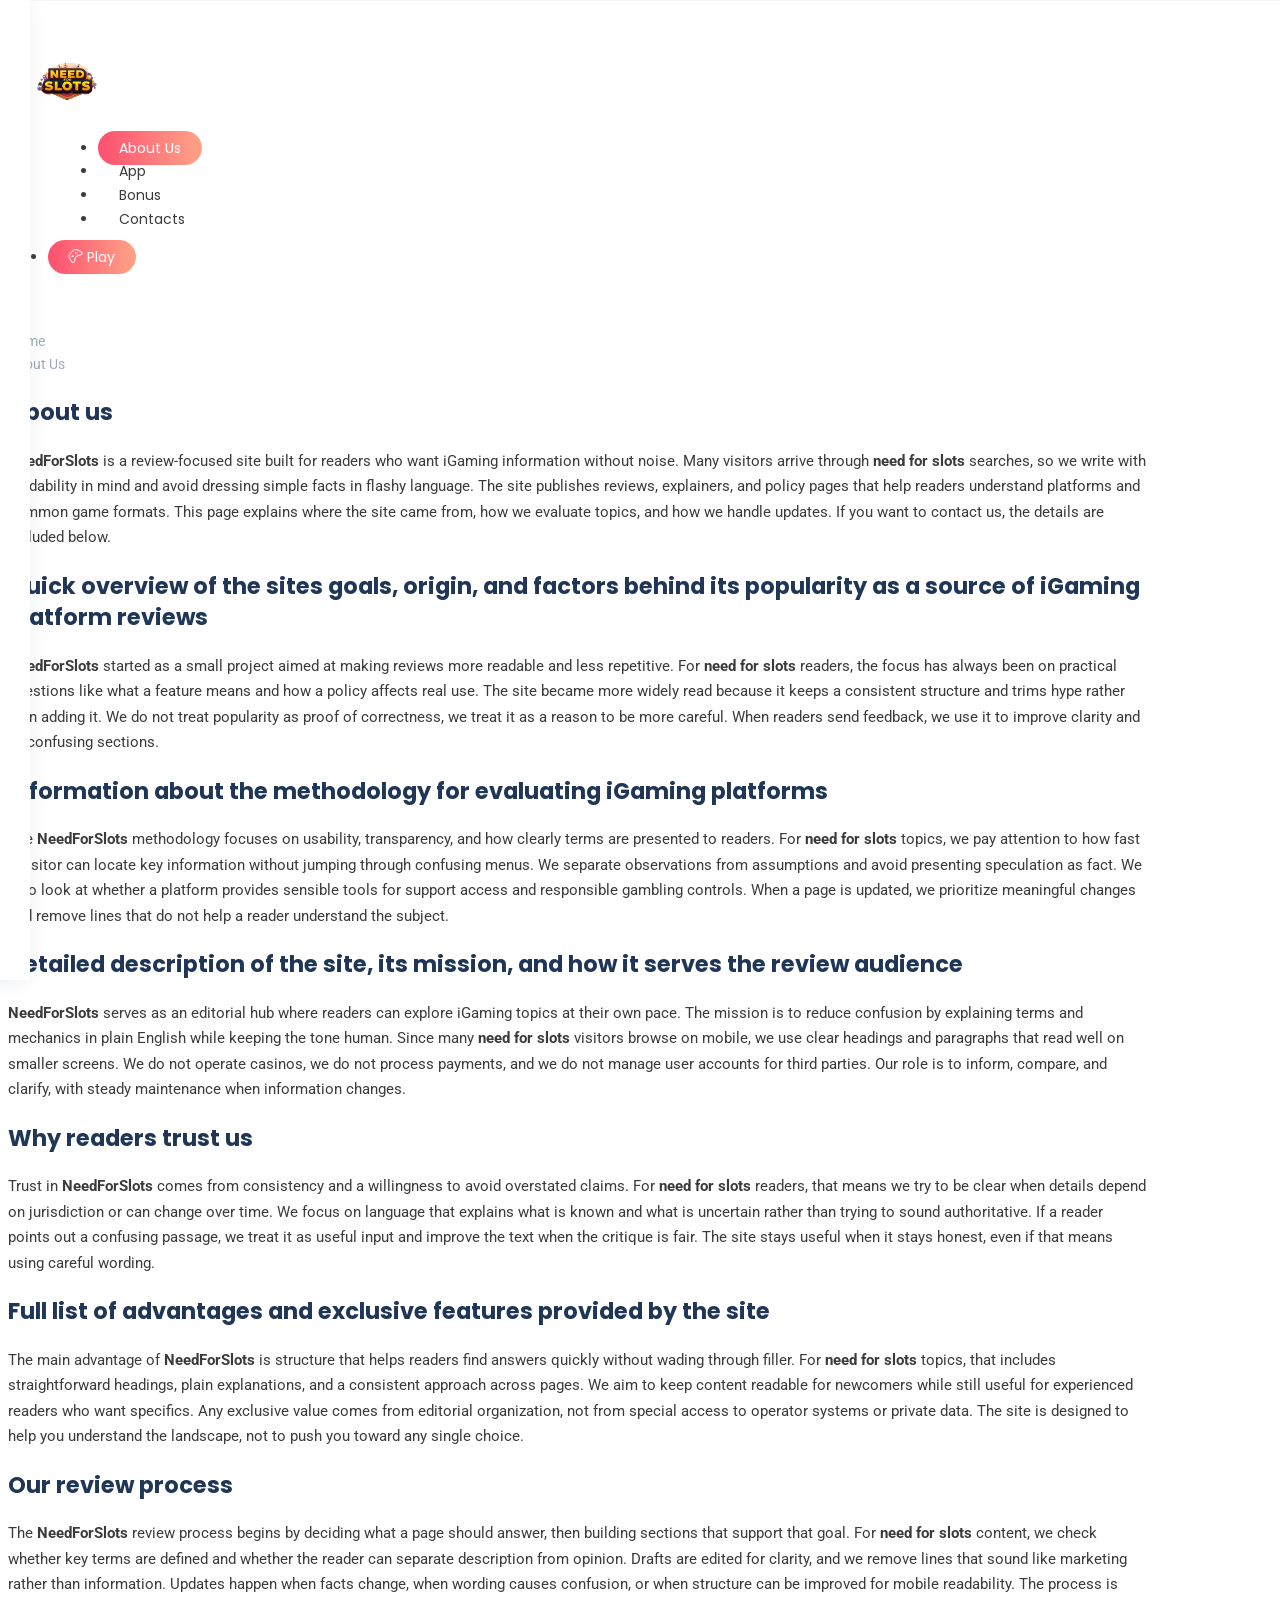
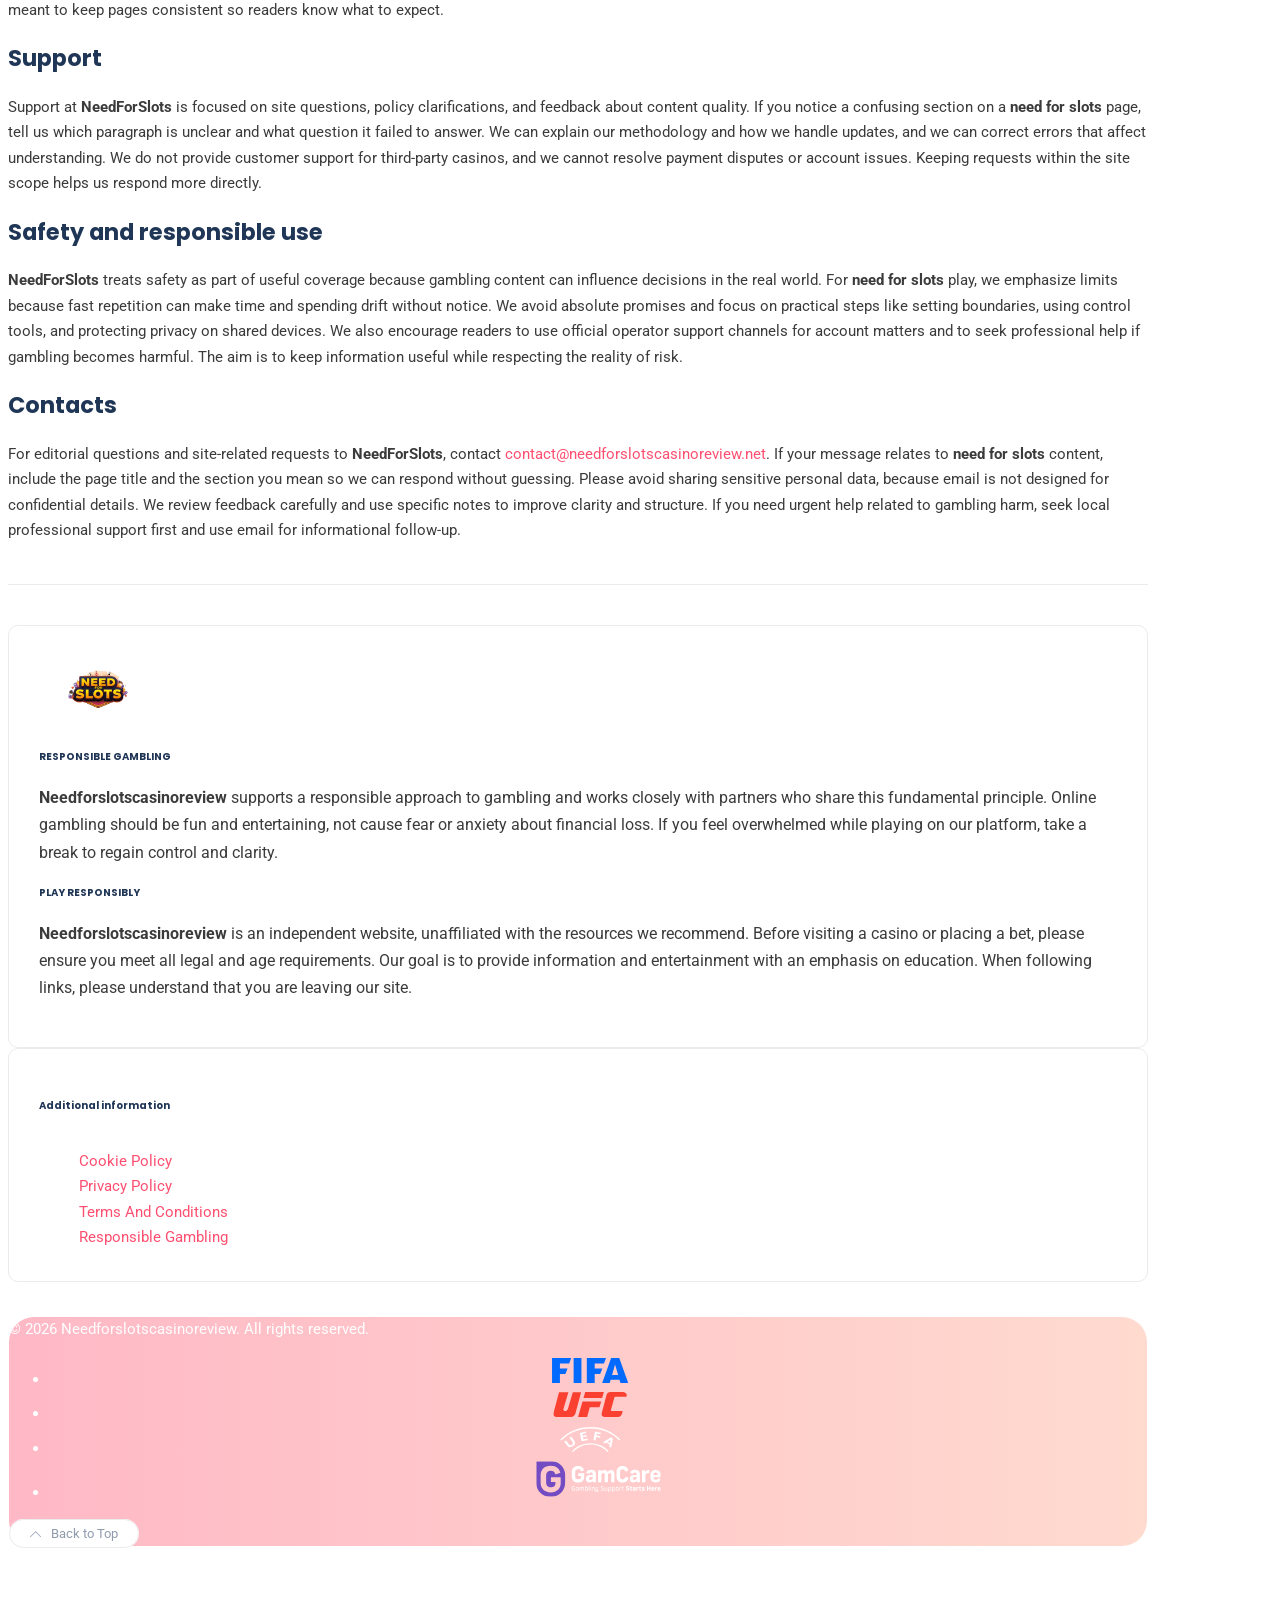
==== about-us/index.html @ a9cd20cd "initial commit" ====
<!DOCTYPE html>
<html lang="en"><head><meta http-equiv="Content-Type" content="text/html; charset=UTF-8">
	<title>About NeedForSlots and our review standards</title><meta name="description" content="Learn what NeedForSlots is, how we review iGaming platforms, our
editorial process.">
	<meta name="viewport" content="width=device-width, initial-scale=1, maximum-scale=1"><link rel="shortcut icon" type="image/x-icon" href="/images/favicon-32x32.png"><meta name="keywords" content="NeedForSlots, need for slots"><link rel="canonical" href="https://needforslotscasinoreview.net/about-us/">
	<link rel="stylesheet" href="/css/bootstrap.min.css" type="text/css" media="all">
	<link rel="stylesheet" href="/css/all.min.css" type="text/css" media="all">
	<link rel="stylesheet" href="/css/slick.css" type="text/css" media="all">
	<link rel="stylesheet" href="/css/simple-line-icons.css" type="text/css" media="all">
	<link rel="stylesheet" href="/css/style.css" type="text/css" media="all">

	<meta name="robots" content="index, follow"><script type="application/ld+json">
{
  "@context": "https://schema.org",
  "@graph": [
    {
      "@type": "WebSite",
      "@id": "https:\/\/needforslotscasinoreview.net\/#website",
      "url": "https:\/\/needforslotscasinoreview.net\/",
      "name": "Needforslotscasinoreview",
      "potentialAction": {
        "@type": "SearchAction",
        "target": "https:\/\/needforslotscasinoreview.net\/search?q={search_term_string}",
        "query-input": "required name=search_term_string"
      },
      "publisher": {
         "@id": "https:\/\/needforslotscasinoreview.net\/#organization"
      },
      "inLanguage": "en"
    },
    {
      "@type": "Organization",
      "@id": "https:\/\/needforslotscasinoreview.net\/#organization",
      "name": "Needforslotscasinoreview",
      "url": "https:\/\/needforslotscasinoreview.net\/",
      "logo": {
        "@type": "ImageObject",
        "url": "https:\/\/needforslotscasinoreview.net\/images\/logo.png"

      }},{
      "@type": "BreadcrumbList",
      "@id": "https:\/\/needforslotscasinoreview.net\/about-us\/#breadcrumb",
      "itemListElement": [{
          "@type": "ListItem",
          "position":  1 ,
          "name": "Home",
          "item": "https:\/\/needforslotscasinoreview.net\/"
        },
            {
              "@type": "ListItem",
              "position":  2 ,
              "name": "NeedForSlots Casino review: games, bonuses, and mobile play",
              "item": "https:\/\/needforslotscasinoreview.net\/"
            },
        {
          "@type": "ListItem",
          "position":  3 ,
          "name": "About NeedForSlots and our review standards"
        }
      ]
    },{"@type": "WebPage",
      "@id": "https:\/\/needforslotscasinoreview.net\/about-us\/",
      "url": "https:\/\/needforslotscasinoreview.net\/about-us\/",
      "name": "About NeedForSlots and our review standards",
      "description": "Learn what NeedForSlots is, how we review iGaming platforms, our\neditorial process.",
      "inLanguage": "en","datePublished": "2026-02-12T00:00:00Z",
      "dateModified": "2026-02-12T00:00:00Z",
      "isPartOf": {
        "@id": "https:\/\/needforslotscasinoreview.net\/#website"
      },"breadcrumb": {
         "@id": "https:\/\/needforslotscasinoreview.net\/about-us\/#breadcrumb"
       }}]
}
</script><meta name="generator" content="Hugo 0.148.2"></head><body class="">


<div id="preloader">
	<div class="book">
		<div class="inner">
			<div class="left"></div>
			<div class="middle"></div>
			<div class="right"></div>
		</div>
		<ul>
			<li></li>
			<li></li>
			<li></li>
			<li></li>
			<li></li>
			<li></li>
			<li></li>
			<li></li>
			<li></li>
			<li></li>
			<li></li>
			<li></li>
			<li></li>
			<li></li>
			<li></li>
			<li></li>
			<li></li>
			<li></li>
		</ul>
	</div>
</div>


<div class="site-wrapper">

	<div class="main-overlay"></div><header class="header-default">
	<nav class="navbar navbar-expand-lg">
		<div class="container-xl">
			<div class="col-0 burger-div">
                <button class="burger-menu icon-button">
                    <span class="burger-icon"></span>
                </button>
            </div><a class="navbar-brand" href="/"><img src="/images/logo.png" alt="Needforslotscasinoreview" title="Needforslotscasinoreview"></a> <div class="collapse navbar-collapse">
				
			<ul class="navbar-nav mr-auto"><li class="nav-item active">
						<a class="nav-link" title="About Us" href="/about-us/">About Us</a></li><li class="nav-item">
						<a class="nav-link" title="App" href="/app/">App</a></li><li class="nav-item">
						<a class="nav-link" title="Bonus" href="/bonus/">Bonus</a></li><li class="nav-item">
						<a class="nav-link" title="Contacts" href="/contacts/">Contacts</a></li></ul>
			</div>
			
			<div class="header-right">
				<ul class="navbar-nav mr-auto no-margin">
					<li class="nav-item active"><a class="nav-link" href="/play/" title="Play"><i class="icon-game-controller"></i><span> Play</span></a></li>
				</ul>
			</div>
		</div>
	</nav>
</header>
	<section class="main-content-lg">
        <div class="container"><div class="post post-single"><nav aria-label="breadcrumb">
    <ol class="breadcrumb justify-content-right mb-2">
        <li class="breadcrumb-item"><a href="/">Home</a></li><li class="breadcrumb-item active" aria-current="page">About Us</li>
    </ol>
</nav><h1 id="about-us">About us</h1>
<p><strong>NeedForSlots</strong> is a review-focused site built for readers who want
iGaming information without noise. Many visitors arrive through <strong>need
for slots</strong> searches, so we write with readability in mind and avoid
dressing simple facts in flashy language. The site publishes reviews,
explainers, and policy pages that help readers understand platforms and
common game formats. This page explains where the site came from, how we
evaluate topics, and how we handle updates. If you want to contact us,
the details are included below.</p>
<h2 id="quick-overview-of-the-sites-goals-origin-and-factors-behind-its-popularity-as-a-source-of-igaming-platform-reviews">Quick overview of the sites goals, origin, and factors behind its popularity as a source of iGaming platform reviews</h2>
<p><strong>NeedForSlots</strong> started as a small project aimed at making reviews more
readable and less repetitive. For <strong>need for slots</strong> readers, the focus
has always been on practical questions like what a feature means and how
a policy affects real use. The site became more widely read because it
keeps a consistent structure and trims hype rather than adding it. We do
not treat popularity as proof of correctness, we treat it as a reason to
be more careful. When readers send feedback, we use it to improve
clarity and fix confusing sections.</p>
<h2 id="information-about-the-methodology-for-evaluating-igaming-platforms">Information about the methodology for evaluating iGaming platforms</h2>
<p>The <strong>NeedForSlots</strong> methodology focuses on usability, transparency, and
how clearly terms are presented to readers. For <strong>need for slots</strong>
topics, we pay attention to how fast a visitor can locate key
information without jumping through confusing menus. We separate
observations from assumptions and avoid presenting speculation as fact.
We also look at whether a platform provides sensible tools for support
access and responsible gambling controls. When a page is updated, we
prioritize meaningful changes and remove lines that do not help a reader
understand the subject.</p>
<h2 id="detailed-description-of-the-site-its-mission-and-how-it-serves-the-review-audience">Detailed description of the site, its mission, and how it serves the review audience</h2>
<p><strong>NeedForSlots</strong> serves as an editorial hub where readers can explore
iGaming topics at their own pace. The mission is to reduce confusion by
explaining terms and mechanics in plain English while keeping the tone
human. Since many <strong>need for slots</strong> visitors browse on mobile, we use
clear headings and paragraphs that read well on smaller screens. We do
not operate casinos, we do not process payments, and we do not manage
user accounts for third parties. Our role is to inform, compare, and
clarify, with steady maintenance when information changes.</p>
<h2 id="why-readers-trust-us">Why readers trust us</h2>
<p>Trust in <strong>NeedForSlots</strong> comes from consistency and a willingness to
avoid overstated claims. For <strong>need for slots</strong> readers, that means we
try to be clear when details depend on jurisdiction or can change over
time. We focus on language that explains what is known and what is
uncertain rather than trying to sound authoritative. If a reader points
out a confusing passage, we treat it as useful input and improve the
text when the critique is fair. The site stays useful when it stays
honest, even if that means using careful wording.</p>
<h2 id="full-list-of-advantages-and-exclusive-features-provided-by-the-site">Full list of advantages and exclusive features provided by the site</h2>
<p>The main advantage of <strong>NeedForSlots</strong> is structure that helps readers
find answers quickly without wading through filler. For <strong>need for
slots</strong> topics, that includes straightforward headings, plain
explanations, and a consistent approach across pages. We aim to keep
content readable for newcomers while still useful for experienced
readers who want specifics. Any exclusive value comes from editorial
organization, not from special access to operator systems or private
data. The site is designed to help you understand the landscape, not to
push you toward any single choice.</p>
<h2 id="our-review-process">Our review process</h2>
<p>The <strong>NeedForSlots</strong> review process begins by deciding what a page
should answer, then building sections that support that goal. For <strong>need
for slots</strong> content, we check whether key terms are defined and whether
the reader can separate description from opinion. Drafts are edited for
clarity, and we remove lines that sound like marketing rather than
information. Updates happen when facts change, when wording causes
confusion, or when structure can be improved for mobile readability. The
process is meant to keep pages consistent so readers know what to
expect.</p>
<h2 id="support">Support</h2>
<p>Support at <strong>NeedForSlots</strong> is focused on site questions, policy
clarifications, and feedback about content quality. If you notice a
confusing section on a <strong>need for slots</strong> page, tell us which paragraph
is unclear and what question it failed to answer. We can explain our
methodology and how we handle updates, and we can correct errors that
affect understanding. We do not provide customer support for third-party
casinos, and we cannot resolve payment disputes or account issues.
Keeping requests within the site scope helps us respond more directly.</p>
<h2 id="safety-and-responsible-use">Safety and responsible use</h2>
<p><strong>NeedForSlots</strong> treats safety as part of useful coverage because
gambling content can influence decisions in the real world. For <strong>need
for slots</strong> play, we emphasize limits because fast repetition can make
time and spending drift without notice. We avoid absolute promises and
focus on practical steps like setting boundaries, using control tools,
and protecting privacy on shared devices. We also encourage readers to
use official operator support channels for account matters and to seek
professional help if gambling becomes harmful. The aim is to keep
information useful while respecting the reality of risk.</p>
<h2 id="contacts">Contacts</h2>
<p>For editorial questions and site-related requests to <strong>NeedForSlots</strong>,
contact <!-- raw HTML omitted --><a href="mailto:contact@needforslotscasinoreview.net">contact@needforslotscasinoreview.net</a><!-- raw HTML omitted -->. If your message
relates to <strong>need for slots</strong> content, include the page title and the
section you mean so we can respond without guessing. Please avoid
sharing sensitive personal data, because email is not designed for
confidential details. We review feedback carefully and use specific
notes to improve clarity and structure. If you need urgent help related
to gambling harm, seek local professional support first and use email
for informational follow-up.</p>
</div></div>
	</section>
	<footer>
	<div class="container-xl">
		<div class="footer-inner">
			<div class="row gy-4">
                <div class="col-sm-8">
                    
                    <div class="post post-grid rounded bordered">
                        <div class="details"><a class="navbar-brand mt-1" href="/"><img src="/images/logo.png" alt="Needforslotscasinoreview" title="Needforslotscasinoreview"></a><h6 class="post-title mb-1 mt-3">RESPONSIBLE GAMBLING</h6>
                            <p class="excerpt mb-0"><strong>Needforslotscasinoreview</strong> supports a responsible approach to gambling and works closely with partners who share this fundamental principle. Online gambling should be fun and entertaining, not cause fear or anxiety about financial loss. If you feel overwhelmed while playing on our platform, take a break to regain control and clarity.</p>
                        	<h6 class="post-title mb-1 mt-3">PLAY RESPONSIBLY</h6>
                        	<p class="excerpt mb-0"><strong>Needforslotscasinoreview</strong> is an independent website, unaffiliated with the resources we recommend. Before visiting a casino or placing a bet, please ensure you meet all legal and age requirements. Our goal is to provide information and entertainment with an emphasis on education. When following links, please understand that you are leaving our site.</p>
						</div>
                    </div>
                </div>
                <div class="col-sm-4">
                    
                    <div class="post post-grid rounded bordered">
                        <div class="details box">
                            <h6 class="post-title mb-3 mt-0">Additional information</h6>
                            <ul class="list-unstyled"><li class="mt-1 mb-1">
							        <a href="/cookie-policy/" title="Cookie Policy">Cookie Policy</a> 
							    </li><li class="mt-1 mb-1">
							        <a href="/privacy-policy/" title="Privacy Policy">Privacy Policy</a> 
							    </li><li class="mt-1 mb-1">
							        <a href="/terms-and-conditions/" title="Terms And Conditions">Terms And Conditions</a> 
							    </li><li class="mt-1 mb-1">
							        <a href="/responsible-gambling/" title="Responsible Gambling">Responsible Gambling</a> 
							    </li></ul>
                        </div>
                    </div>
                </div>
            </div>
			<br><div class="row d-flex align-items-center gy-4 colorful-footer">
				
				<div class="col-md-4">
					<span class="copyright">© 2026 Needforslotscasinoreview. All rights reserved.</span>
				</div>

				
				<div class="col-md-6 text-center">
					<ul class="social-icons list-unstyled list-inline mb-0"><li class="list-inline-item"><img src="/images/casino-logos/fifa.svg" title="Needforslotscasinoreview" alt="Needforslotscasinoreview" loading="lazy"></li><li class="list-inline-item"><img src="/images/casino-logos/ufc.svg" title="Needforslotscasinoreview" alt="Needforslotscasinoreview" loading="lazy"></li><li class="list-inline-item"><img src="/images/casino-logos/uefa.svg" title="Needforslotscasinoreview" alt="Needforslotscasinoreview" loading="lazy"></li><li class="list-inline-item"><img src="/images/casino-logos/glogo.svg" title="Needforslotscasinoreview" alt="Needforslotscasinoreview" loading="lazy"></li></ul>
				</div>

				
				<div class="col-md-2">
					<a href="#" id="return-to-top" class="float-md-end"><i class="icon-arrow-up"></i><span>Back to Top</span></a>
				</div>
			</div>
		</div>
	</div>
</footer></div>



<div class="canvas-menu position-left d-flex align-items-end flex-column">
	
	<button type="button" class="btn-close" aria-label="Close"></button>

	
	<div class="logo"><a class="navbar-brand" href="/"><img src="/images/logo.png" alt="Needforslotscasinoreview" title="Needforslotscasinoreview"></a> </div>

	<nav>
	<ul class="vertical-menu"><li class="active">
			<a href="/about-us/" title="About Us">About Us</a></li><li class="">
			<a href="/app/" title="App">App</a></li><li class="">
			<a href="/bonus/" title="Bonus">Bonus</a></li><li class="">
			<a href="/contacts/" title="Contacts">Contacts</a></li></ul>
</nav></div>


<script src="/js/jquery.min.js"></script>
<script src="/js/popper.min.js"></script>
<script src="/js/bootstrap.min.js"></script>
<script src="/js/slick.min.js"></script>
<script src="/js/jquery.sticky-sidebar.min.js"></script>
<script src="/js/custom.js"></script><script src="/app.b824207713719ef402f19f148a0b5d20c139fecca7d1c8a52bba8cbce02e30b0.js" integrity="sha256-uCQgdxNxnvQC8Z8UigtdIME5/syn0cilK7qMvOAuMLA=" defer></script></body>
</html>
---- css/style.css ----
@charset "UTF-8";
/*
Template Name: Katen
Version: 1.0
Author: ThemeGer
Author URI: http://themeforest.net/user/themeger
Description: Minimal Blog and Magazine HTML Template

[TABLE OF CONTENTS]

01. Base
02. Preloader
03. Typography
04. Header
05. Sections
06. Post
07. About author
08. Post comments
09. Page
10. Contact
11. Widgets
12. Instagram feed
13. Footer
14. Search Popup
15. Helpers
16. Buttons
17. Bootstrap Elements
18. Theme Elements
19. Slick Settings
20. Responsive Settings

*/
@import url("https://fonts.googleapis.com/css2?family=Poppins:ital,wght@0,400;0,500;0,600;0,700;1,400;1,500;1,600;1,700&display=swap");
@import url("https://fonts.googleapis.com/css2?family=Roboto:ital,wght@0,300;0,400;0,500;0,700;1,300;1,400;1,500&display=swap");
/*=================================================================*/
/*                      BASE                              
/*=================================================================*/
body {
  color: #3b3b3b;
  background-color: #fff;
  font-family: "Roboto", sans-serif;
  font-size: 15px;
  line-height: 1.7;
  overflow-x: hidden;
  -webkit-font-smoothing: antialiased;
  -moz-osx-font-smoothing: grayscale;
}

img {
  max-width: 100%;
  height: auto;
}

.text-center {
  text-align: center;
}

.text-left {
  text-align: left;
}

.text-right {
  text-align: right;
}

.relative {
  position: relative;
}

/*=================================================================*/
/*                      Preloader                              
/*=================================================================*/
#preloader {
  background: #FFF;
  height: 100%;
  position: fixed;
  width: 100%;
  top: 0;
  z-index: 1031;
}

.book {
  --color: #FE4F70;
  --duration: 6.8s;
  width: 32px;
  height: 12px;
  position: absolute;
  left: 50%;
  top: 50%;
  -webkit-transform: translate(-50%, -50%);
  -moz-transform: translate(-50%, -50%);
  -ms-transform: translate(-50%, -50%);
  -o-transform: translate(-50%, -50%);
  transform: translate(-50%, -50%);
}
.book .inner {
  width: 32px;
  height: 12px;
  position: relative;
  transform-origin: 2px 2px;
  transform: rotateZ(-90deg);
  animation: book var(--duration) ease infinite;
}
.book .inner .left,
.book .inner .right {
  width: 60px;
  height: 4px;
  top: 0;
  border-radius: 2px;
  background: var(--color);
  position: absolute;
}
.book .inner .left:before,
.book .inner .right:before {
  content: "";
  width: 48px;
  height: 4px;
  border-radius: 2px;
  background: inherit;
  position: absolute;
  top: -10px;
  left: 6px;
}
.book .inner .left {
  right: 28px;
  transform-origin: 58px 2px;
  transform: rotateZ(90deg);
  animation: left var(--duration) ease infinite;
}
.book .inner .right {
  left: 28px;
  transform-origin: 2px 2px;
  transform: rotateZ(-90deg);
  animation: right var(--duration) ease infinite;
}
.book .inner .middle {
  width: 32px;
  height: 12px;
  border: 4px solid var(--color);
  border-top: 0;
  border-radius: 0 0 9px 9px;
  transform: translateY(2px);
}
.book ul {
  margin: 0;
  padding: 0;
  list-style: none;
  position: absolute;
  left: 50%;
  top: 0;
}
.book ul li {
  height: 4px;
  border-radius: 2px;
  transform-origin: 100% 2px;
  width: 48px;
  right: 0;
  top: -10px;
  position: absolute;
  background: var(--color);
  transform: rotateZ(0deg) translateX(-18px);
  animation-duration: var(--duration);
  animation-timing-function: ease;
  animation-iteration-count: infinite;
}
.book ul li:nth-child(0) {
  animation-name: page-0;
}
.book ul li:nth-child(1) {
  animation-name: page-1;
}
.book ul li:nth-child(2) {
  animation-name: page-2;
}
.book ul li:nth-child(3) {
  animation-name: page-3;
}
.book ul li:nth-child(4) {
  animation-name: page-4;
}
.book ul li:nth-child(5) {
  animation-name: page-5;
}
.book ul li:nth-child(6) {
  animation-name: page-6;
}
.book ul li:nth-child(7) {
  animation-name: page-7;
}
.book ul li:nth-child(8) {
  animation-name: page-8;
}
.book ul li:nth-child(9) {
  animation-name: page-9;
}
.book ul li:nth-child(10) {
  animation-name: page-10;
}
.book ul li:nth-child(11) {
  animation-name: page-11;
}
.book ul li:nth-child(12) {
  animation-name: page-12;
}
.book ul li:nth-child(13) {
  animation-name: page-13;
}
.book ul li:nth-child(14) {
  animation-name: page-14;
}
.book ul li:nth-child(15) {
  animation-name: page-15;
}
.book ul li:nth-child(16) {
  animation-name: page-16;
}
.book ul li:nth-child(17) {
  animation-name: page-17;
}
.book ul li:nth-child(18) {
  animation-name: page-18;
}

@keyframes page-0 {
  4% {
    transform: rotateZ(0deg) translateX(-18px);
  }
  13%, 54% {
    transform: rotateZ(180deg) translateX(-18px);
  }
  63% {
    transform: rotateZ(0deg) translateX(-18px);
  }
}
@keyframes page-1 {
  5.86% {
    transform: rotateZ(0deg) translateX(-18px);
  }
  14.74%, 55.86% {
    transform: rotateZ(180deg) translateX(-18px);
  }
  64.74% {
    transform: rotateZ(0deg) translateX(-18px);
  }
}
@keyframes page-2 {
  7.72% {
    transform: rotateZ(0deg) translateX(-18px);
  }
  16.48%, 57.72% {
    transform: rotateZ(180deg) translateX(-18px);
  }
  66.48% {
    transform: rotateZ(0deg) translateX(-18px);
  }
}
@keyframes page-3 {
  9.58% {
    transform: rotateZ(0deg) translateX(-18px);
  }
  18.22%, 59.58% {
    transform: rotateZ(180deg) translateX(-18px);
  }
  68.22% {
    transform: rotateZ(0deg) translateX(-18px);
  }
}
@keyframes page-4 {
  11.44% {
    transform: rotateZ(0deg) translateX(-18px);
  }
  19.96%, 61.44% {
    transform: rotateZ(180deg) translateX(-18px);
  }
  69.96% {
    transform: rotateZ(0deg) translateX(-18px);
  }
}
@keyframes page-5 {
  13.3% {
    transform: rotateZ(0deg) translateX(-18px);
  }
  21.7%, 63.3% {
    transform: rotateZ(180deg) translateX(-18px);
  }
  71.7% {
    transform: rotateZ(0deg) translateX(-18px);
  }
}
@keyframes page-6 {
  15.16% {
    transform: rotateZ(0deg) translateX(-18px);
  }
  23.44%, 65.16% {
    transform: rotateZ(180deg) translateX(-18px);
  }
  73.44% {
    transform: rotateZ(0deg) translateX(-18px);
  }
}
@keyframes page-7 {
  17.02% {
    transform: rotateZ(0deg) translateX(-18px);
  }
  25.18%, 67.02% {
    transform: rotateZ(180deg) translateX(-18px);
  }
  75.18% {
    transform: rotateZ(0deg) translateX(-18px);
  }
}
@keyframes page-8 {
  18.88% {
    transform: rotateZ(0deg) translateX(-18px);
  }
  26.92%, 68.88% {
    transform: rotateZ(180deg) translateX(-18px);
  }
  76.92% {
    transform: rotateZ(0deg) translateX(-18px);
  }
}
@keyframes page-9 {
  20.74% {
    transform: rotateZ(0deg) translateX(-18px);
  }
  28.66%, 70.74% {
    transform: rotateZ(180deg) translateX(-18px);
  }
  78.66% {
    transform: rotateZ(0deg) translateX(-18px);
  }
}
@keyframes page-10 {
  22.6% {
    transform: rotateZ(0deg) translateX(-18px);
  }
  30.4%, 72.6% {
    transform: rotateZ(180deg) translateX(-18px);
  }
  80.4% {
    transform: rotateZ(0deg) translateX(-18px);
  }
}
@keyframes page-11 {
  24.46% {
    transform: rotateZ(0deg) translateX(-18px);
  }
  32.14%, 74.46% {
    transform: rotateZ(180deg) translateX(-18px);
  }
  82.14% {
    transform: rotateZ(0deg) translateX(-18px);
  }
}
@keyframes page-12 {
  26.32% {
    transform: rotateZ(0deg) translateX(-18px);
  }
  33.88%, 76.32% {
    transform: rotateZ(180deg) translateX(-18px);
  }
  83.88% {
    transform: rotateZ(0deg) translateX(-18px);
  }
}
@keyframes page-13 {
  28.18% {
    transform: rotateZ(0deg) translateX(-18px);
  }
  35.62%, 78.18% {
    transform: rotateZ(180deg) translateX(-18px);
  }
  85.62% {
    transform: rotateZ(0deg) translateX(-18px);
  }
}
@keyframes page-14 {
  30.04% {
    transform: rotateZ(0deg) translateX(-18px);
  }
  37.36%, 80.04% {
    transform: rotateZ(180deg) translateX(-18px);
  }
  87.36% {
    transform: rotateZ(0deg) translateX(-18px);
  }
}
@keyframes page-15 {
  31.9% {
    transform: rotateZ(0deg) translateX(-18px);
  }
  39.1%, 81.9% {
    transform: rotateZ(180deg) translateX(-18px);
  }
  89.1% {
    transform: rotateZ(0deg) translateX(-18px);
  }
}
@keyframes page-16 {
  33.76% {
    transform: rotateZ(0deg) translateX(-18px);
  }
  40.84%, 83.76% {
    transform: rotateZ(180deg) translateX(-18px);
  }
  90.84% {
    transform: rotateZ(0deg) translateX(-18px);
  }
}
@keyframes page-17 {
  35.62% {
    transform: rotateZ(0deg) translateX(-18px);
  }
  42.58%, 85.62% {
    transform: rotateZ(180deg) translateX(-18px);
  }
  92.58% {
    transform: rotateZ(0deg) translateX(-18px);
  }
}
@keyframes page-18 {
  37.48% {
    transform: rotateZ(0deg) translateX(-18px);
  }
  44.32%, 87.48% {
    transform: rotateZ(180deg) translateX(-18px);
  }
  94.32% {
    transform: rotateZ(0deg) translateX(-18px);
  }
}
@keyframes left {
  4% {
    transform: rotateZ(90deg);
  }
  10%, 40% {
    transform: rotateZ(0deg);
  }
  46%, 54% {
    transform: rotateZ(90deg);
  }
  60%, 90% {
    transform: rotateZ(0deg);
  }
  96% {
    transform: rotateZ(90deg);
  }
}
@keyframes right {
  4% {
    transform: rotateZ(-90deg);
  }
  10%, 40% {
    transform: rotateZ(0deg);
  }
  46%, 54% {
    transform: rotateZ(-90deg);
  }
  60%, 90% {
    transform: rotateZ(0deg);
  }
  96% {
    transform: rotateZ(-90deg);
  }
}
@keyframes book {
  4% {
    transform: rotateZ(-90deg);
  }
  10%, 40% {
    transform: rotateZ(0deg);
    transform-origin: 2px 2px;
  }
  40.01%, 59.99% {
    transform-origin: 30px 2px;
  }
  46%, 54% {
    transform: rotateZ(90deg);
  }
  60%, 90% {
    transform: rotateZ(0deg);
    transform-origin: 2px 2px;
  }
  96% {
    transform: rotateZ(-90deg);
  }
}
/*=================================================================*/
/*                      TYPOGRAPHY                              
/*=================================================================*/
h1, h2, h3, h4, h5, h6 {
  color: #203656;
  font-family: "Poppins", sans-serif;
  font-weight: 700;
  line-height: 1.4;
  margin: 20px 0;
}

a {
  color: #FE4F70;
  outline: 0;
  text-decoration: none;
  -webkit-transition: all 0.2s ease-in-out;
  -moz-transition: all 0.2s ease-in-out;
  transition: all 0.2s ease-in-out;
}
a:hover {
  color: #203656;
}
a:focus {
  outline: 0;
}

.blockquote {
  font-size: 18px;
}

blockquote {
  padding: 20px 20px;
  margin: 0 0 20px;
  background: #fff8fa;
  border-left: solid 3px #FE4F70;
  border-radius: 5px;
}

blockquote p {
  line-height: 1.6;
}

.blockquote-footer {
  margin-top: 0;
}

.table {
  color: #707a88;
}

/*=================================================================*/
/*                      HEADER                              
/*=================================================================*/
.header-default {
  padding: 40px 0;
  position: relative;
  width: 100%;
}
.header-default .navbar-nav {
  margin-left: 50px;
}

.header-default.clone {
  position: fixed;
  top: 0;
  left: 0;
  background: #FFF;
  border-bottom: solid 1px #EBEBEB;
  right: 0;
  padding: 25px 0;
  -webkit-transform: translateY(-100%);
  -moz-transform: translateY(-100%);
  -ms-transform: translateY(-100%);
  -o-transform: translateY(-100%);
  transform: translateY(-100%);
  transition: 0.2s transform cubic-bezier(0.3, 0.73, 0.3, 0.74);
  z-index: 4;
}

.header-personal nav.clone, .header-classic .header-bottom.clone {
  position: fixed;
  top: 0;
  left: 0;
  background: #FFF;
  border-bottom: solid 1px #EBEBEB;
  right: 0;
  -webkit-transform: translateY(-100%);
  -moz-transform: translateY(-100%);
  -ms-transform: translateY(-100%);
  -o-transform: translateY(-100%);
  transform: translateY(-100%);
  transition: 0.2s transform cubic-bezier(0.3, 0.73, 0.3, 0.74);
  z-index: 4;
}
.header-personal nav.clone .centered-nav, .header-classic .header-bottom.clone .centered-nav {
  border-top: 0;
}

.header-classic .header-top {
  padding-top: 35px;
  padding-bottom: 35px;
  border-bottom: solid 1px #EBEBEB;
}
.header-classic .header-bottom {
  padding: 20px 0;
}

.header-minimal {
  padding-top: 40px;
  padding-bottom: 40px;
  border-bottom: solid 1px #EBEBEB;
}

body.down .header-default.clone, body.down .header-personal nav.clone, body.down .header-classic .header-bottom.clone {
  -webkit-transform: translateY(0);
  -moz-transform: translateY(0);
  -ms-transform: translateY(0);
  -o-transform: translateY(0);
  transform: translateY(0);
}

.header-personal .header-top {
  padding-top: 30px;
  padding-bottom: 30px;
}
.header-personal .centered-nav {
  border-top: solid 1px #EBEBEB;
  padding: 20px 0;
}
.header-personal.light {
  left: 0;
  right: 0;
  top: 0;
  position: absolute;
  z-index: 2;
}
.header-personal.light .centered-nav {
  border-top-color: rgba(235, 235, 235, 0.2);
}
.header-personal.light .text-logo {
  color: #FFF;
}
.header-personal.light .social-icons li a {
  color: #FFF;
}
.header-personal.light .social-icons li a:hover {
  color: #FE4F70;
}
.header-personal.light .navbar .nav-link {
  color: #FFF;
}
.header-personal.light .navbar.clone .nav-link {
  color: #79889e;
}
.header-personal.light .navbar.clone .nav-link:hover {
  color: #203656;
}
.header-personal.light .navbar.clone li.active .nav-link {
  color: #FFF;
}

.text-logo {
  color: #203656;
  font-size: 30px;
  font-weight: bold;
  font-family: "Poppins", sans-serif;
  line-height: 1;
  margin: 0px 0 5px;
}
.text-logo .dot {
  color: #FE4F70;
  font-size: 44px;
  margin-left: 5px;
}

.slogan {
  font-family: "Poppins", sans-serif;
  color: #9faabb;
  font-size: 14px;
}

.navbar {
  padding: 0;
}

.navbar-nav {
  font-family: "Poppins", sans-serif;
  font-size: 14px;
}
.navbar-nav .nav-link {
  padding: 0.439rem 1rem;
  color: #3b3b3b;
}
.navbar-nav .nav-link:hover {
  color: #203656;
}
.navbar-nav li.active .nav-link {
  color: #FFF;
  border-radius: 25px;
  background: #FE4F70;
  background: -webkit-linear-gradient(left, #FE4F70 0%, #FFA387 100%);
  background: linear-gradient(to right, #FE4F70 0%, #FFA387 100%);
}

.navbar-brand {
  padding-top: 0;
  padding-bottom: 0;
  margin-right: 0;
}
.navbar-brand > img {
  max-width: 118px;
}

.dropdown-menu {
  position: absolute;
  top: 100%;
  z-index: 1000;
  display: none;
  min-width: 10rem;
  padding: 0;
  margin: 0;
  color: #212529;
  text-align: left;
  list-style: none;
  background-color: #fff;
  background-clip: padding-box;
  border: 0;
  border-radius: 0.25rem;
  -webkit-box-shadow: 0 8px 20px rgba(32, 54, 86, 0.2);
  -moz-box-shadow: 0 8px 20px rgba(32, 54, 86, 0.2);
  box-shadow: 0 8px 20px rgba(32, 54, 86, 0.2);
}
.dropdown-menu:after {
  content: "";
  display: block;
  height: 0;
  width: 0;
  position: absolute;
  top: -10px;
  left: 25%;
  border-left: 8px solid transparent;
  border-right: 8px solid transparent;
  border-bottom: 10px solid #FFF;
}
.dropdown-menu li:after {
  content: "";
  background: #EBEBEB;
  background: -webkit-linear-gradient(right, #EBEBEB 0%, transparent 100%);
  background: linear-gradient(to right, #EBEBEB 0%, transparent 100%);
  display: block;
  height: 1px;
  width: 100%;
}
.dropdown-menu li:last-child:after {
  content: "";
  display: none;
}

.dropdown-item {
  display: block;
  width: 100%;
  padding: 0.6rem 1.5rem;
  clear: both;
  font-weight: 400;
  font-size: 13px;
  color: #79889e;
  text-align: inherit;
  text-decoration: none;
  white-space: nowrap;
  background-color: transparent;
  border: 0;
}
.dropdown-item:hover {
  margin-left: 5px;
}

.dropdown-item:focus, .dropdown-item:hover {
  color: #FE4F70;
  background-color: transparent;
}

.dropdown-divider {
  height: 0;
  margin: 0.1rem 0;
  overflow: hidden;
  border-top: 1px solid #DDD;
}

.dropdown-toggle::after {
  display: inline-block;
  margin-left: 5px;
  vertical-align: middle;
  content: "";
  font-family: "simple-line-icons";
  font-size: 8px;
  border-top: transparent;
  border-right: transparent;
  border-bottom: 0;
  border-left: transparent;
}

.burger-icon:before, .burger-icon:after {
  content: "";
  background: #FFF;
  display: block;
  margin: auto;
  height: 1px;
  width: 15px;
}
.burger-icon:before {
  margin-bottom: 6px;
}
.burger-icon:after {
  margin-top: 6px;
}

.header-right .social-icons {
  display: inline-block;
}
.header-right .header-buttons {
  display: inline-block;
  margin-left: 50px;
}
.header-right .header-buttons button {
  margin-left: 10px;
}
.header-right .header-buttons button:first-child {
  margin-left: 0;
}

@media (min-width: 992px) {
  .navbar-expand-lg .navbar-nav .nav-link {
    padding-right: 1.3rem;
    padding-left: 1.3rem;
  }
}
.canvas-menu {
  background: #FFF;
  height: 100vh;
  overflow-y: auto;
  overflow-x: hidden;
  padding: 40px;
  position: fixed;
  right: 0;
  top: 0;
  width: 300px;
  z-index: 6;
  -webkit-box-shadow: -4px 0px 20px rgba(32, 54, 86, 0.1);
  -moz-box-shadow: -4px 0px 20px rgba(32, 54, 86, 0.1);
  box-shadow: -4px 0px 20px rgba(32, 54, 86, 0.1);
  -webkit-transform: translateX(350px);
  -moz-transform: translateX(350px);
  -ms-transform: translateX(350px);
  -o-transform: translateX(350px);
  transform: translateX(350px);
  -webkit-transition: all 0.3s ease-in-out;
  -moz-transition: all 0.3s ease-in-out;
  transition: all 0.3s ease-in-out;
  /* === Vertical Menu === */
  /* === Submenu === */
}
.canvas-menu.open {
  -webkit-transform: translateX(0);
  -moz-transform: translateX(0);
  -ms-transform: translateX(0);
  -o-transform: translateX(0);
  transform: translateX(0);
}
.canvas-menu.position-left {
  left: 0;
  right: auto;
  -webkit-transform: translateX(-350px);
  -moz-transform: translateX(-350px);
  -ms-transform: translateX(-350px);
  -o-transform: translateX(-350px);
  transform: translateX(-350px);
}
.canvas-menu.position-left.open {
  -webkit-transform: translateX(0);
  -moz-transform: translateX(0);
  -ms-transform: translateX(0);
  -o-transform: translateX(0);
  transform: translateX(0);
}
.canvas-menu .btn-close {
  box-sizing: content-box;
  width: 1em;
  height: 1em;
  position: absolute;
  padding: 0.25em 0.25em;
  color: #000;
  border: 0;
  border-radius: 0.25rem;
  opacity: 0.4;
  right: 30px;
  top: 20px;
  -webkit-transition: all 0.3s ease-in-out;
  -moz-transition: all 0.3s ease-in-out;
  transition: all 0.3s ease-in-out;
}
.canvas-menu .btn-close:focus {
  outline: none;
  box-shadow: none;
}
.canvas-menu .btn-close:hover {
  opacity: 1;
}
.canvas-menu .logo {
  margin-bottom: 30px;
  margin-top: 20px;
  width: 100%;
}
.canvas-menu nav {
  width: 100%;
}
.canvas-menu .vertical-menu {
  list-style: none;
  padding: 0;
  margin-bottom: 0;
}
.canvas-menu .vertical-menu li.openmenu > a {
  color: #203656;
}
.canvas-menu .vertical-menu li.openmenu .switch {
  -webkit-transform: rotate(180deg);
  -moz-transform: rotate(180deg);
  -ms-transform: rotate(180deg);
  -o-transform: rotate(180deg);
  transform: rotate(180deg);
}
.canvas-menu .vertical-menu li {
  padding: 0;
  position: relative;
  list-style: none;
  -webkit-transition: all 0.2s ease-in-out;
  -moz-transition: all 0.2s ease-in-out;
  transition: all 0.2s ease-in-out;
}
.canvas-menu .vertical-menu li:after {
  content: "";
  display: block;
  height: 1px;
  margin-bottom: 10px;
  margin-top: 10px;
  width: 100%;
  background: #EBEBEB;
  background: -webkit-linear-gradient(left, #EBEBEB 0%, transparent 100%);
  background: linear-gradient(to right, #EBEBEB 0%, transparent 100%);
}
.canvas-menu .vertical-menu li.active a {
  color: #FE4F70;
}
.canvas-menu .vertical-menu li.active .submenu a {
  color: #79889e;
}
.canvas-menu .vertical-menu li.active .submenu a:hover {
  color: #203656;
}
.canvas-menu .vertical-menu li .switch {
  border: solid 1px #EBEBEB;
  border-radius: 5px;
  font-size: 10px;
  display: inline-block;
  padding: 10px;
  line-height: 1;
  cursor: pointer;
  color: #FE4F70;
  position: absolute;
  top: 0px;
  right: 0;
  -webkit-transform: rotate(0deg);
  -moz-transform: rotate(0deg);
  -ms-transform: rotate(0deg);
  -o-transform: rotate(0deg);
  transform: rotate(0deg);
  -webkit-transition: all 0.2s ease-in-out;
  -moz-transition: all 0.2s ease-in-out;
  transition: all 0.2s ease-in-out;
  -webkit-backface-visibility: hidden;
}
.canvas-menu .vertical-menu li a {
  color: #203656;
  font-family: "Poppins", sans-serif;
  font-size: 14px;
  font-weight: 400;
  text-decoration: none;
  position: relative;
}
.canvas-menu .submenu {
  display: none;
  padding: 10px 20px;
}
.canvas-menu .submenu li {
  padding: 5px 0;
}
.canvas-menu .submenu li:after {
  content: "";
  display: none;
}
.canvas-menu .submenu li a {
  color: #79889e;
  font-size: 14px;
  font-weight: 400;
}
.canvas-menu .submenu li a:hover {
  color: #203656;
}

/*=================================================================*/
/*                      SECTIONS                              
/*=================================================================*/
.site-wrapper .main-overlay {
  opacity: 0;
  visibility: hidden;
  filter: blur(2px);
  background: #fff;
  position: fixed;
  height: 100vh;
  width: 100%;
  z-index: 5;
  -webkit-transition: all 0.3s ease-in-out;
  -moz-transition: all 0.3s ease-in-out;
  transition: all 0.3s ease-in-out;
}
.site-wrapper .main-overlay.active {
  opacity: 0.6;
  visibility: visible;
}

section {
  position: relative;
}

.main-content {
  margin-top: 60px;
}

.main-content-lg {
  margin-top: 20px;
  margin-bottom: -10px;
}

.post.post-grid.rounded.bordered {
  height: 100%;
}

.container-minimal {
  max-width: 900px;
  margin: auto;
  padding-left: 15px;
  padding-right: 15px;
}

.section-header {
  margin-bottom: 30px;
  position: relative;
}
.section-header img.wave {
  margin-top: 10px;
}

.section-title {
  font-size: 24px;
  margin: 0;
}

.hero {
  width: 100%;
}
.hero:after {
  content: "";
  background: #fff;
  display: block;
  left: 0;
  opacity: 0.8;
  top: 0;
  height: 100%;
  position: absolute;
  width: 100%;
}
.hero .cta {
  margin: auto;
  max-width: 700px;
  padding-top: 240px;
  padding-bottom: 240px;
  position: relative;
  z-index: 1;
}
.hero .cta h2 {
  color: #203656;
  font-size: 48px;
}
.hero .cta p {
  color: #203656;
  font-size: 18px;
  opacity: 0.7;
}
.hero svg {
  position: absolute;
  bottom: 0px;
  left: 0;
  width: 100%;
  z-index: 1;
}

/*=================================================================*/
/*                      POST                              
/*=================================================================*/
.post .category-badge {
  color: #FFF;
  font-size: 13px;
  border-radius: 25px;
  display: inline-block;
  padding: 6px 11px;
  line-height: 1;
  left: 20px;
  top: 20px;
  z-index: 1;
  background: #FE4F70;
  background: -webkit-linear-gradient(left, #FE4F70 0%, #FFA387 51%, #FE4F70 100%);
  background: linear-gradient(to right, #FE4F70 0%, #FFA387 51%, #FE4F70 100%);
  background-size: 200% auto;
  -webkit-transition: all 0.3s ease-in-out;
  -moz-transition: all 0.3s ease-in-out;
  transition: all 0.3s ease-in-out;
}

.navbar-collapse {
  flex-grow: 0;
}

.details.box {
  display: flex;
  flex-direction: column;
}

.details.box ul {
  display: flex;
  flex: 1;
  flex-direction: column;
  justify-content: center;
  list-style: none;
  margin-bottom: 0;
}

.post .category-badge.lg {
  font-size: 14px;
  padding: 8px 20px;
}
.post .category-badge:hover {
  background-position: right center;
}
.post .post-format {
  color: #FFF;
  display: block;
  border-radius: 50%;
  font-size: 20px;
  height: 50px;
  line-height: 54px;
  right: 20px;
  text-align: center;
  bottom: -25px;
  position: absolute;
  width: 50px;
  -webkit-box-shadow: 0px 2px 4px 0px rgba(0, 0, 0, 0.15);
  -moz-box-shadow: 0px 2px 4px 0px rgba(0, 0, 0, 0.15);
  box-shadow: 0px 2px 4px 0px rgba(0, 0, 0, 0.15);
  background: #FE4F70;
  background: -webkit-linear-gradient(bottom, #FE4F70 0%, #FFA387 100%);
  background: linear-gradient(to top, #FE4F70 0%, #FFA387 100%);
  z-index: 1;
}
.post .post-format-sm {
  color: #FFF;
  display: block;
  border-radius: 50%;
  font-size: 14px;
  height: 30px;
  line-height: 34px;
  left: 20px;
  text-align: center;
  top: 20px;
  position: absolute;
  width: 30px;
  -webkit-box-shadow: 0px 2px 4px 0px rgba(0, 0, 0, 0.15);
  -moz-box-shadow: 0px 2px 4px 0px rgba(0, 0, 0, 0.15);
  box-shadow: 0px 2px 4px 0px rgba(0, 0, 0, 0.15);
  background: #FE4F70;
  background: -webkit-linear-gradient(bottom, #FE4F70 0%, #FFA387 100%);
  background: linear-gradient(to top, #FE4F70 0%, #FFA387 100%);
  z-index: 1;
}
.post .thumb {
  position: relative;
}
.post .thumb.rounded .inner {
  border-radius: 10px;
  overflow: hidden;
}
.post .thumb.circle .inner {
  overflow: hidden;
  border-radius: 50%;
}
.post .thumb.top-rounded .inner {
  overflow: hidden;
  border-top-left-radius: 10px;
  border-top-right-radius: 10px;
}
.post .thumb img {
  -webkit-transform: scale(1);
  -moz-transform: scale(1);
  -ms-transform: scale(1);
  -o-transform: scale(1);
  transform: scale(1);
  -webkit-transition: all 0.3s ease-in-out;
  -moz-transition: all 0.3s ease-in-out;
  transition: all 0.3s ease-in-out;
}
.post .thumb:hover img {
  -webkit-transform: scale(1.07);
  -moz-transform: scale(1.07);
  -ms-transform: scale(1.07);
  -o-transform: scale(1.07);
  transform: scale(1.07);
}
.post .post-title a {
  color: #203656;
}
.post .post-title a:hover {
  color: #FE4F70;
}
.post .excerpt {
  font-size: 16px;
}
.post .meta {
  font-size: 14px;
  color: #9faabb;
}
.post .meta a {
  color: #9faabb;
  font-weight: 400;
}
.post .meta a:hover {
  color: #FE4F70;
}
.post .meta i {
  vertical-align: middle;
}
.post .meta li:last-child:after {
  content: "";
  display: none;
}
.post .meta li:after {
  content: "";
  display: inline-block;
  background-color: #FE4F70;
  border-radius: 50%;
  margin-left: 1rem;
  height: 3px;
  vertical-align: middle;
  position: relative;
  top: -1px;
  width: 3px;
}
.post .meta li:not(:last-child) {
  margin-right: 0.8rem;
}
.post .meta li img.author {
  margin-right: 12px;
  vertical-align: middle;
}
.post .post-bottom .social-share .toggle-button {
  font-size: 16px;
  color: #9faabb;
  background-color: transparent;
  border: 0;
  padding: 0;
  vertical-align: middle;
}
.post .post-bottom .social-share .icons {
  display: inline;
  vertical-align: middle;
}
.post .post-bottom .social-share .icons li a {
  color: #9faabb;
  font-size: 14px;
}
.post .post-bottom .social-share .icons li a:hover {
  color: #203656;
}
.post .post-bottom .social-share .icons li:not(:last-child) {
  margin-right: 0.8rem;
}
.post .post-bottom .more-button a {
  font-size: 16px;
  font-weight: 700;
  color: #9faabb;
}
.post .post-bottom .more-button a i {
  color: #9faabb;
  font-size: 12px;
  margin-left: 10px;
  vertical-align: middle;
}
.post .post-bottom .more-button a:hover {
  color: #FE4F70;
}
.post .post-bottom .more-link {
  color: #203656;
  font-size: 17px;
  font-weight: bold;
}
.post .post-bottom .more-link i {
  font-size: 12px;
  color: #9faabb;
  margin-left: 10px;
  vertical-align: middle;
  position: relative;
  right: 0;
  -webkit-transition: all 0.3s ease-in-out;
  -moz-transition: all 0.3s ease-in-out;
  transition: all 0.3s ease-in-out;
}
.post .post-bottom .more-link:hover i {
  right: -5px;
}
.post.post-list-sm {
  clear: both;
}
.post.post-list-sm.circle .thumb {
  max-width: 60px;
}
.post.post-list-sm.circle .details {
  margin-left: 80px;
}
.post.post-list-sm.square .thumb {
  max-width: 110px;
}
.post.post-list-sm.square .details {
  margin-left: 130px;
}
.post.post-list-sm .thumb {
  float: left;
  position: relative;
}
.post.post-list-sm .thumb .number {
  color: #FFF;
  display: block;
  border: solid 2px #FFF;
  border-radius: 50%;
  font-size: 24px;
  font-family: "Poppins", sans-serif;
  font-weight: 700;
  height: 60px;
  left: 0;
  text-align: center;
  top: -10px;
  position: absolute;
  width: 60px;
  -webkit-box-shadow: 0px 2px 4px 0px rgba(0, 0, 0, 0.15);
  -moz-box-shadow: 0px 2px 4px 0px rgba(0, 0, 0, 0.15);
  box-shadow: 0px 2px 4px 0px rgba(0, 0, 0, 0.15);
  background: #FE4F70;
  background: -webkit-linear-gradient(bottom, #FE4F70 0%, #FFA387 100%);
  background: linear-gradient(to top, #FE4F70 0%, #FFA387 100%);
  z-index: 1;
  padding-top: 8px;
}
.post.post-list-sm .post-title {
  font-size: 15px;
}
.post.post-list-sm:after {
  content: "";
  display: block;
  height: 1px;
  margin-bottom: 20px;
  margin-top: 20px;
  width: 100%;
  background: #EBEBEB;
  background: -webkit-linear-gradient(right, #EBEBEB 0%, transparent 100%);
  background: linear-gradient(to left, #EBEBEB 0%, transparent 100%);
}
.post.post-list-sm.before-seperator:before {
  content: "";
  display: block;
  height: 1px;
  margin-bottom: 20px;
  margin-top: 20px;
  width: 100%;
  background: #EBEBEB;
  background: -webkit-linear-gradient(right, #EBEBEB 0%, transparent 100%);
  background: linear-gradient(to left, #EBEBEB 0%, transparent 100%);
}
.post.post-list-sm.before-seperator:after {
  content: "";
  display: none;
}
.post.post-list-sm:last-child:after {
  content: "";
  display: none;
}
.post.post-list {
  margin-bottom: 30px;
}
.post.post-list .thumb {
  float: left;
  max-width: 265px;
}
.post.post-list .details {
  margin-left: 295px;
}
.post.post-list .post-title {
  margin: 9px 0;
}
.post.post-list .post-bottom {
  margin-top: 9px;
}
.post.post-list .post-bottom .social-share .icons {
  opacity: 0;
  visibility: hidden;
  -webkit-transition: all 0.2s ease-in-out;
  -moz-transition: all 0.2s ease-in-out;
  transition: all 0.2s ease-in-out;
}
.post.post-list .post-bottom .social-share .icons:before {
  content: "";
  background: #DDD;
  display: inline-block;
  height: 1px;
  margin-left: 10px;
  margin-right: 10px;
  vertical-align: middle;
  width: 30px;
}
.post.post-list .post-bottom .social-share .icons.visible {
  opacity: 1;
  visibility: visible;
}
.post.post-list:after {
  content: "";
  display: block;
  height: 1px;
  margin-bottom: 30px;
  margin-top: 30px;
  width: 100%;
  background: #EBEBEB;
  background: -webkit-linear-gradient(right, #EBEBEB 0%, transparent 100%);
  background: linear-gradient(to left, #EBEBEB 0%, transparent 100%);
}
.post.post-grid .thumb .inner {
  margin-top: -1px;
  margin-left: -1px;
  margin-right: -1px;
}
.post.post-grid .details {
  padding: 30px;
  height: 100%;
  text-align: left;
}
.post.post-grid .post-bottom {
  border-top: solid 1px #EBEBEB;
  margin: 0 30px;
  padding: 20px 0;
}
.post.post-grid .post-bottom .icons {
  opacity: 0;
  visibility: hidden;
  -webkit-transition: all 0.2s ease-in-out;
  -moz-transition: all 0.2s ease-in-out;
  transition: all 0.2s ease-in-out;
}
.post.post-grid .post-bottom .icons:before {
  content: "";
  background: #DDD;
  display: inline-block;
  height: 1px;
  margin-left: 10px;
  margin-right: 10px;
  vertical-align: middle;
  width: 30px;
}
.post.post-grid .post-bottom .icons.visible {
  opacity: 1;
  visibility: visible;
}
.post.post-classic {
  margin-bottom: 40px;
}
.post.post-classic .thumb .inner {
  margin-top: -1px;
  margin-left: -1px;
  margin-right: -1px;
}
.post.post-classic .details {
  padding: 50px 50px 40px;
}
.post.post-classic .details .post-title {
  font-size: 30px;
}
.post.post-classic .post-bottom {
  border-top: solid 1px #EBEBEB;
  margin: 0 50px;
  padding: 20px 0;
}
.post.post-classic .post-bottom .social-share .toggle-button {
  display: none;
}
.post.post-classic .post-format {
  font-size: 24px;
  height: 60px;
  line-height: 64px;
  right: 50px;
  bottom: -30px;
  width: 60px;
}
.post.post-xl {
  margin-bottom: 140px;
}
.post.post-xl:last-of-type {
  margin-bottom: 80px;
}
.post.post-xl .thumb .inner {
  margin-top: -1px;
  margin-left: -1px;
  margin-right: -1px;
}
.post.post-xl .post-top {
  padding: 0 100px;
  margin-bottom: 40px;
}
.post.post-xl .post-top .post-title {
  font-size: 36px;
}
.post.post-xl .details {
  padding: 50px 100px 50px;
}
.post.post-xl .post-bottom {
  border-top: solid 1px #EBEBEB;
  margin: 0 100px;
  padding-top: 20px;
}
.post.post-xl .post-bottom .social-share .toggle-button {
  display: none;
}
.post.post-xl .post-format {
  font-size: 24px;
  height: 60px;
  line-height: 64px;
  right: 50px;
  bottom: -30px;
  width: 60px;
}
.post.post-over-content {
  position: relative;
}
.post.post-over-content .thumb {
  position: relative;
  overflow: hidden;
}
.post.post-over-content .thumb:after {
  content: "";
  background: #203656;
  display: block;
  height: 100%;
  left: 0;
  opacity: 0.6;
  top: 0;
  position: absolute;
  width: 100%;
}
.post.post-over-content .details {
  bottom: 20px;
  left: 20px;
  right: 20px;
  position: absolute;
  z-index: 1;
}
.post.post-over-content .post-title {
  font-size: 22px;
}
.post.post-over-content .post-title a {
  color: #FFF;
}
.post.post-over-content .post-title a:hover {
  color: #FFF;
}
.post.post-over-content .meta {
  color: rgba(255, 255, 255, 0.5);
}
.post.post-over-content .meta li:after {
  content: "";
  background: rgba(255, 255, 255, 0.5);
}
.post.post-over-content .meta li a {
  color: rgba(255, 255, 255, 0.5);
}

.post-single .post-header {
  margin-bottom: 30px;
}
.post-single .post-header .title {
  font-size: 36px;
}
.post-single .featured-image {
  margin-bottom: 30px;
}
.post-single .featured-image img {
  border-radius: 10px;
  width: 100%;
}
.post-single .post-content {
  color: #707a88;
  font-size: 16px;
}
.post-single .post-bottom {
  border-top: solid 1px #EBEBEB;
  padding-top: 30px;
  margin-top: 30px;
}
.post-single ul li {
  list-style-type: none;
  width: fit-content;
}

.single-cover {
  background-size: cover;
  background-attachment: fixed;
  background-repeat: no-repeat;
  height: 600px;
  position: relative;
}
.single-cover:after {
  content: "";
  background: #203656;
  display: block;
  height: 100%;
  left: 0;
  opacity: 0.6;
  top: 0;
  position: absolute;
  width: 100%;
}
.single-cover .cover-content {
  bottom: 60px;
  max-width: 720px;
  position: absolute;
  z-index: 1;
}
.single-cover .cover-content .title {
  color: #FFF;
  font-size: 36px;
}
.single-cover .cover-content .breadcrumb .breadcrumb-item a {
  color: #FFF;
}
.single-cover .cover-content .breadcrumb-item + .breadcrumb-item::before {
  color: #FFF;
}
.single-cover .cover-content .meta {
  color: rgba(255, 255, 255, 0.6);
}
.single-cover .cover-content .meta a {
  color: rgba(255, 255, 255, 0.6);
}
.single-cover .cover-content .meta li:after {
  content: "";
  background-color: #FFF;
}

.featured-post-lg {
  position: relative;
}
.featured-post-lg:hover .thumb .inner {
  -webkit-transform: scale(1.05);
  -moz-transform: scale(1.05);
  -ms-transform: scale(1.05);
  -o-transform: scale(1.05);
  transform: scale(1.05);
}
.featured-post-lg .thumb {
  position: relative;
  overflow: hidden;
  -webkit-box-shadow: 0 8px 20px rgba(32, 54, 86, 0.3);
  -moz-box-shadow: 0 8px 20px rgba(32, 54, 86, 0.3);
  box-shadow: 0 8px 20px rgba(32, 54, 86, 0.3);
}
.featured-post-lg .thumb:after {
  content: "";
  background: #203656;
  display: block;
  height: 100%;
  left: 0;
  opacity: 0.6;
  top: 0;
  position: absolute;
  width: 100%;
}
.featured-post-lg .details {
  bottom: 50px;
  left: 50px;
  right: 50px;
  position: absolute;
  z-index: 1;
}
.featured-post-lg .post-title {
  font-size: 32px;
}
.featured-post-lg .post-title a {
  color: #FFF;
}
.featured-post-lg .post-title a:hover {
  color: #FFF;
}
.featured-post-lg .meta {
  color: rgba(255, 255, 255, 0.6);
}
.featured-post-lg .meta li:after {
  content: "";
  background: rgba(255, 255, 255, 0.6);
}
.featured-post-lg .meta li a {
  color: rgba(255, 255, 255, 0.6);
}
.featured-post-lg .thumb .inner {
  background-size: cover;
  background-position: center center;
  height: 533px;
  -webkit-transition: all 0.3s ease-in-out;
  -moz-transition: all 0.3s ease-in-out;
  transition: all 0.3s ease-in-out;
  -webkit-transform: scale(1);
  -moz-transform: scale(1);
  -ms-transform: scale(1);
  -o-transform: scale(1);
  transform: scale(1);
}

.featured-post-md {
  position: relative;
}
.featured-post-md:hover .thumb .inner {
  -webkit-transform: scale(1.05);
  -moz-transform: scale(1.05);
  -ms-transform: scale(1.05);
  -o-transform: scale(1.05);
  transform: scale(1.05);
}
.featured-post-md .thumb {
  position: relative;
  overflow: hidden;
}
.featured-post-md .thumb .inner {
  background-size: cover;
  background-position: center center;
  height: 356px;
  -webkit-transition: all 0.3s ease-in-out;
  -moz-transition: all 0.3s ease-in-out;
  transition: all 0.3s ease-in-out;
  -webkit-transform: scale(1);
  -moz-transform: scale(1);
  -ms-transform: scale(1);
  -o-transform: scale(1);
  transform: scale(1);
}
.featured-post-md .thumb:after {
  content: "";
  background: #203656;
  display: block;
  height: 100%;
  left: 0;
  opacity: 0.6;
  top: 0;
  position: absolute;
  width: 100%;
}
.featured-post-md .details {
  padding: 0 30px;
  position: absolute;
  text-align: center;
  top: 50%;
  width: 100%;
  z-index: 1;
  -webkit-transform: translateY(-50%);
  -moz-transform: translateY(-50%);
  -ms-transform: translateY(-50%);
  -o-transform: translateY(-50%);
  transform: translateY(-50%);
}
.featured-post-md .post-title {
  font-size: 22px;
  margin: 15px 0;
}
.featured-post-md .post-title a {
  color: #FFF;
}
.featured-post-md .post-title a:hover {
  color: #FFF;
}
.featured-post-md .meta {
  color: rgba(255, 255, 255, 0.5);
}
.featured-post-md .meta li:after {
  content: "";
  background: rgba(255, 255, 255, 0.5);
}
.featured-post-md .meta li a {
  color: rgba(255, 255, 255, 0.5);
}

.featured-post-xl {
  position: relative;
}
.featured-post-xl:hover .thumb .inner {
  -webkit-transform: scale(1.05);
  -moz-transform: scale(1.05);
  -ms-transform: scale(1.05);
  -o-transform: scale(1.05);
  transform: scale(1.05);
}
.featured-post-xl .thumb {
  position: relative;
  overflow: hidden;
}
.featured-post-xl .thumb .inner {
  background-size: cover;
  background-position: center center;
  height: 540px;
  -webkit-transition: all 0.3s ease-in-out;
  -moz-transition: all 0.3s ease-in-out;
  transition: all 0.3s ease-in-out;
  -webkit-transform: scale(1);
  -moz-transform: scale(1);
  -ms-transform: scale(1);
  -o-transform: scale(1);
  transform: scale(1);
}
.featured-post-xl .thumb:after {
  content: "";
  background: #203656;
  display: block;
  height: 100%;
  left: 0;
  opacity: 0.6;
  top: 0;
  position: absolute;
  width: 100%;
}
.featured-post-xl .details {
  padding: 0 30px;
  position: absolute;
  text-align: center;
  left: 50%;
  top: 50%;
  max-width: 650px;
  z-index: 1;
  -webkit-transform: translate(-50%, -50%);
  -moz-transform: translate(-50%, -50%);
  -ms-transform: translate(-50%, -50%);
  -o-transform: translate(-50%, -50%);
  transform: translate(-50%, -50%);
}
.featured-post-xl .post-title {
  font-size: 36px;
  margin: 20px 0;
}
.featured-post-xl .post-title a {
  color: #FFF;
}
.featured-post-xl .post-title a:hover {
  color: #FFF;
}
.featured-post-xl .meta {
  color: rgba(255, 255, 255, 0.5);
}
.featured-post-xl .meta li:after {
  content: "";
  background: rgba(255, 255, 255, 0.5);
}
.featured-post-xl .meta li a {
  color: rgba(255, 255, 255, 0.5);
}

.post-carousel-lg {
  -webkit-box-shadow: 0 8px 20px rgba(32, 54, 86, 0.3);
  -moz-box-shadow: 0 8px 20px rgba(32, 54, 86, 0.3);
  box-shadow: 0 8px 20px rgba(32, 54, 86, 0.3);
  overflow: hidden;
  border-radius: 10px;
}
.post-carousel-lg .slick-dots {
  position: absolute;
  bottom: 30px;
  margin: 0;
}
.post-carousel-lg .slick-prev {
  left: 30px;
}
.post-carousel-lg .slick-next {
  right: 30px;
}
.post-carousel-lg .slick-next, .post-carousel-lg .slick-prev {
  width: 50px;
  height: 50px;
  line-height: 65px;
  background: rgba(255, 255, 255, 0.3);
  border: 0;
}
.post-carousel-lg .slick-prev:before, .post-carousel-lg .slick-next:before {
  color: #FFF;
  font-size: 16px;
  position: initial;
}
.post-carousel-lg .slick-next:hover, .post-carousel-lg .slick-prev:hover {
  background: #fff;
}

.post-carousel-featured {
  padding: 0 15px;
}

.post-carousel .slick-slide {
  margin: 0 12px;
}

.post-carousel-widget .post-carousel .thumb {
  max-width: 300px;
}

.post-tabs {
  padding: 30px;
}
.post-tabs .tab-content {
  margin-top: 30px;
}

/*=================================================================*/
/*                      ABOUT AUTHOR                              
/*=================================================================*/
.about-author {
  background: #F1F8FF;
}
.about-author:last-child {
  margin-bottom: 0;
}
.about-author.child {
  margin-left: 60px;
}
.about-author .thumb {
  float: left;
  height: 100px;
  width: 100px;
  border-radius: 50%;
  overflow: hidden;
}
.about-author .details {
  margin-left: 130px;
}
.about-author .details h4.name {
  font-size: 20px;
  margin: 0 0 10px;
}
.about-author .details h4.name a {
  color: #203656;
}
.about-author .details h4.name a:hover {
  color: #FE4F70;
}
.about-author .details p {
  margin-bottom: 10px;
}
.about-author .author-link {
  font-size: 16px;
  font-weight: 700;
}
.about-author .author-link i {
  font-size: 12px;
  vertical-align: middle;
  margin-left: 10px;
}

/*=================================================================*/
/*                      POST COMMENTS                              
/*=================================================================*/
.comments {
  padding: 0;
  margin: 0;
}
.comments li {
  list-style: none;
}
.comments li:after {
  content: "";
  display: block;
  height: 1px;
  margin-top: 30px;
  width: 100%;
  background: #EBEBEB;
  background: -webkit-linear-gradient(right, #EBEBEB 0%, transparent 100%);
  background: linear-gradient(to left, #EBEBEB 0%, transparent 100%);
}
.comments li.comment {
  margin-bottom: 30px;
}
.comments li.comment:last-child {
  margin-bottom: 0;
}
.comments li.comment:last-child:after {
  content: "";
  display: none;
}
.comments li.comment.child {
  margin-left: 60px;
}
.comments li.comment .thumb {
  float: left;
}
.comments li.comment .details {
  margin-left: 90px;
}
.comments li.comment .details h4.name {
  font-size: 18px;
  margin: 0;
}
.comments li.comment .details h4.name a {
  color: #203656;
}
.comments li.comment .details h4.name a:hover {
  color: #FE4F70;
}
.comments li.comment .details .date {
  color: #9faabb;
  font-size: 13px;
  display: block;
  margin-bottom: 10px;
}

/*=================================================================*/
/*                      PAGE                              
/*=================================================================*/
.page-header {
  background: #F1F8FF;
  padding: 40px 0;
}
.page-header h1 {
  font-size: 30px;
}

.page-content {
  color: #707a88;
  font-size: 16px;
}

/*=================================================================*/
/*                      CONTACT                              
/*=================================================================*/
.contact-item {
  border-radius: 10px;
  padding: 10px;
  font-size: 12px;
}

.contact-item .icon {
  color: #FFF;
  float: left;
  border-radius: 10px;
  display: block;
  font-size: 25px;
  line-height: 50px;
  height: 50px;
  text-align: center;
  width: 50px;
  background: #FE4F70;
  background: -webkit-linear-gradient(left, #FE4F70 0%, #FFA387 100%);
  background: linear-gradient(to right, #FE4F70 0%, #FFA387 100%);
}
.contact-item .details {
  margin-left: 20px;
}
.contact-item h3 {
  font-size: 18px;
}

/*=================================================================*/
/*                      WIDGETS                              
/*=================================================================*/
.widget {
  border: solid 1px #EBEBEB;
  padding: 35px 30px;
  margin-bottom: 40px;
}
.widget:last-child {
  margin-bottom: 0;
}
.widget.no-container {
  padding: 0;
  border: 0;
}
.widget .widget-header {
  margin-bottom: 30px;
}
.widget .widget-header img.wave {
  margin-top: 10px;
}
.widget .widget-title {
  font-size: 20px;
  margin: 0;
}
.widget .widget-about {
  background-size: cover;
  background-position: center center;
  background-repeat: no-repeat;
}
.widget .widget-ads {
  display: block;
  text-align: center;
}
.widget ul.list {
  list-style: none;
  padding: 0;
  margin-bottom: 0;
}
.widget ul.list li {
  line-height: 2.8rem;
}
.widget ul.list li a {
  color: #203656;
  font-weight: 700;
}
.widget ul.list li a:before {
  content: "";
  color: #FE4F70;
  font-family: "simple-line-icons";
  font-size: 11px;
  vertical-align: middle;
  margin-right: 25px;
}
.widget ul.list li a:hover {
  color: #FE4F70;
}
.widget ul.list li:after {
  content: "";
  display: block;
  height: 1px;
  width: 100%;
  background: #EBEBEB;
  background: -webkit-linear-gradient(left, #EBEBEB 0%, transparent 100%);
  background: linear-gradient(to right, #EBEBEB 0%, transparent 100%);
}
.widget ul.list li span {
  float: right;
}
.widget ul.list.social-icons li a:before {
  content: "";
  margin-right: 0;
}

/*=================================================================*/
/*                      INSTAGRAM FEED                              
/*=================================================================*/
.instagram {
  margin: 60px 0 0;
  position: relative;
}

.instagram-feed {
  margin-left: -2.5px;
  margin-right: -2.5px;
}
.instagram-feed .insta-item {
  overflow: hidden;
  padding-left: 2.5px;
  padding-right: 2.5px;
}
.instagram-feed .insta-item img {
  border-radius: 10px;
}

/*=================================================================*/
/*                      FOOTER                              
/*=================================================================*/
footer {
  margin-top: 50px;
}
footer .footer-inner {
  border-top: solid 1px #EBEBEB;
  padding: 40px 0;
}
footer .footer-inner .copyright {
  color: #fff;
}

/*=================================================================*/
/*                      SEARCH POPUP                              
/*=================================================================*/
.search-popup {
  background: white;
  position: fixed;
  left: 0;
  top: 0;
  height: 100vh;
  width: 100%;
  z-index: 6;
  opacity: 0;
  visibility: hidden;
}
.search-popup.visible {
  opacity: 1;
  visibility: visible;
  animation: growOut 500ms ease-in-out forwards;
}
.row.special > * {
  padding-right: calc(var(--bs-gutter-x) / 10);
  padding-left: calc(var(--bs-gutter-x) / 10);
}
.row.special {
  width: 100%;
  margin-left: 0px;
}
.no-margin {
  margin: 0px!important;
}
.colorful-footer {
  background: linear-gradient(to right, rgba(254, 79, 112, 0.4) 0%, rgba(255, 163, 135, 0.4) 100%)!important;
  margin: 1px;
  border-radius: 25px;
}
.row.colorful-footer>* {
  margin: 10px 0;
  color: #fff!important;
}
.search-popup .search-content {
  position: absolute;
  top: 40%;
  left: 50%;
  width: 650px;
  -webkit-transform: translate(-50%, -50%);
  -moz-transform: translate(-50%, -50%);
  -ms-transform: translate(-50%, -50%);
  -o-transform: translate(-50%, -50%);
  transform: translate(-50%, -50%);
}
.search-popup .btn-close {
  right: 30px;
  top: 30px;
  position: absolute;
}

/*=================================================================*/
/*                      HELPER                              
/*=================================================================*/
.rounded {
  border-radius: 10px !important;
}

.bordered {
  border: solid 1px #EBEBEB;
}

.padding-30 {
  padding: 30px;
}

.alignleft {
  float: left;
  margin: 0.375em 1.75em 1em 0;
}

.alignright {
  float: right;
  margin: 0.375em 0 1em 1.75em;
}

.newsletter-headline {
  font-size: 15px;
  font-weight: bold;
  color: #203656;
  display: block;
}

.newsletter-privacy {
  font-size: 13px;
  display: block;
}

.ads-title {
  color: #C0C0C0;
  font-family: "Poppins", sans-serif;
  font-size: 12px;
  display: block;
  margin-bottom: 10px;
  text-align: center;
  text-transform: uppercase;
}

::selection {
  color: #FFF;
  background: #FE4F70;
  /* WebKit/Blink Browsers */
}

::-moz-selection {
  color: #FFF;
  background: #FE4F70;
  /* Gecko Browsers */
}

.tag {
  color: #8F9BAD;
  border: solid 1px #EBEBEB;
  border-radius: 25px;
  font-size: 13px;
  display: inline-block;
  padding: 3px 14px;
  margin: 4px 0;
}
.tag:hover {
  border-color: #FE4F70;
  color: #FE4F70;
}

.mouse {
  border: solid 1px #FFF;
  border-radius: 16px;
  display: block;
  height: 26px;
  width: 20px;
  left: 50%;
  bottom: 100px;
  position: absolute;
  z-index: 1;
  -webkit-transform: translateX(-50%);
  -moz-transform: translateX(-50%);
  -ms-transform: translateX(-50%);
  -o-transform: translateX(-50%);
  transform: translateX(-50%);
}

.mouse .wheel {
  background: #FFF;
  border-radius: 100%;
  display: block;
  position: absolute;
  top: 8px;
  left: 50%;
  -webkit-transform: translateX(-50%);
  -moz-transform: translateX(-50%);
  -ms-transform: translateX(-50%);
  -o-transform: translateX(-50%);
  transform: translateX(-50%);
  height: 3px;
  width: 3px;
  -webkit-animation: animation-mouse 2s linear infinite;
  animation: animation-mouse 2s linear infinite;
}

@-webkit-keyframes animation-mouse {
  0% {
    top: 29%;
  }
  15% {
    top: 50%;
  }
  50% {
    top: 50%;
  }
  100% {
    top: 29%;
  }
}
@keyframes animation-mouse {
  0% {
    top: 29%;
  }
  15% {
    top: 50%;
  }
  50% {
    top: 50%;
  }
  100% {
    top: 29%;
  }
}
/*=================================================================*/
/*                     BUTTONS
/*=================================================================*/
button {
  -webkit-transition: all 0.3s ease-in-out;
  -moz-transition: all 0.3s ease-in-out;
  transition: all 0.3s ease-in-out;
}
button:focus {
  outline: none;
  box-shadow: none !important;
}

.btn {
  color: #FFF;
  border: 0;
  border-radius: 25px;
  font-family: "Roboto", sans-serif;
  font-size: 14px;
  font-weight: 400;
  overflow: hidden;
  position: relative;
  display: inline-block;
  vertical-align: middle;
  white-space: nowrap;
  text-align: center;
  -webkit-transition: all 0.3s ease-in-out;
  -moz-transition: all 0.3s ease-in-out;
  transition: all 0.3s ease-in-out;
}

.btn:focus {
  outline: 0;
  -webkit-box-shadow: none;
  -moz-box-shadow: none;
  box-shadow: none;
}

.btn-default {
  color: #FFF;
  padding: 9.5px 36px;
  background: #FE4F70;
  background: -webkit-linear-gradient(left, #FE4F70 0%, #FFA387 51%, #FE4F70 100%);
  background: linear-gradient(to right, #FE4F70 0%, #FFA387 51%, #FE4F70 100%);
  background-size: 200% auto;
}
.btn-default:hover {
  color: #FFF;
  background-position: right center;
}

.btn-simple {
  color: #8F9BAD;
  padding: 9.5px 36px;
  background: transparent;
  border: solid 1px #EBEBEB;
}
.btn-simple:hover {
  color: #FE4F70;
  border-color: #FE4F70;
}

.btn-light {
  color: #203656;
  padding: 9.5px 36px;
  background: 
    linear-gradient(#fff 0 0 ) padding-box,
    linear-gradient(to right, #FE4F70, #FFA387) border-box;
  border: 1px solid transparent;
}

.btn-gradient-span {
  background-image: linear-gradient(to right, #FE4F70 0%, #FFA387 100%);
  background-clip: text;
  color: transparent;
}

.btn-gradient-span:hover {
  background-image: transparent;
  background-clip: none;
  color: white;
}

.btn-light:hover > .btn-gradient-span {
  color: white
}

.btn-light:hover {
  color: #FE4F70;
  border-color: #FFF;
  background: linear-gradient(to right, #FE4F70, #FFA387);
}

.btn-full {
  padding: 9.5px 36px;
  width: 100%;
}

.btn-lg {
  padding: 13px 40px;
  font-size: 16px;
}

.btn-sm {
  padding: 7px 20px;
  font-size: 12px;
}

.btn-xs {
  padding: 5px 10px;
  font-size: 11px;
}

.icon-button {
  color: #FFF;
  border: 0;
  border-radius: 50%;
  background: #FFA387;
  background: -webkit-linear-gradient(bottom, #FFA387 0%, #FE4F70 51%, #FFA387 100%);
  background: linear-gradient(to top, #FFA387 0%, #FE4F70 51%, #FFA387 100%);
  background-size: auto 200%;
  display: inline-flex;
  justify-content: center;
  align-items: center;
  height: 37px;
  line-height: 39px;
  text-align: center;
  vertical-align: middle;
  width: 37px;
  -webkit-box-shadow: 0px 2px 4px 0px rgba(0, 0, 0, 0.15);
  -moz-box-shadow: 0px 2px 4px 0px rgba(0, 0, 0, 0.15);
  box-shadow: 0px 2px 4px 0px rgba(0, 0, 0, 0.15);
  -webkit-transition: all 0.2s ease-in-out;
  -moz-transition: all 0.2s ease-in-out;
  transition: all 0.2s ease-in-out;
}
.icon-button:hover {
  background-position: bottom center;
}

.btn-instagram {
  position: absolute;
  top: 50%;
  left: 50%;
  -webkit-transform: translate(-50%, -50%);
  -moz-transform: translate(-50%, -50%);
  -ms-transform: translate(-50%, -50%);
  -o-transform: translate(-50%, -50%);
  transform: translate(-50%, -50%);
  z-index: 1;
}

/*=================================================================*/
/*                     BOOTSTRAP ELEMENTS
/*=================================================================*/
.breadcrumb {
  font-size: 14px;
  padding: 0;
  margin-bottom: 20px;
  list-style: none;
  background-color: transparent;
  border-radius: 0;
}
.breadcrumb .breadcrumb-item a {
  color: #9faabb;
}
.breadcrumb .breadcrumb-item a:hover {
  color: #FE4F70;
}
.breadcrumb .breadcrumb-item.active {
  color: #9faabb;
}

/* === Form Control === */
.form-control {
  display: block;
  border-radius: 25px;
  width: 100%;
  padding: 8px 24px;
  font-size: 14px;
  line-height: 1.6;
  color: #8F9BAD;
  background-color: #FFF;
  background-image: none;
  border: solid 1px #EBEBEB;
  -webkit-box-shadow: none;
  box-shadow: none;
}

.form-control:focus {
  border-color: #FE4F70;
  outline: 0;
  -webkit-box-shadow: none;
  box-shadow: none;
}

.form-group {
  margin-bottom: 30px;
}

.input-group-addon {
  padding: 0;
  font-size: 14px;
  font-weight: 400;
  line-height: 1;
  color: #555;
  text-align: center;
  background-color: transparent;
  border: 0;
  border-radius: 0;
}

.form-control::-webkit-input-placeholder {
  /* Chrome/Opera/Safari */
  color: #9faabb;
}

.form-control::-moz-placeholder {
  /* Firefox 19+ */
  color: #9faabb;
}

.form-control:-ms-input-placeholder {
  /* IE 10+ */
  color: #9faabb;
}

.form-control:-moz-placeholder {
  /* Firefox 18- */
  color: #9faabb;
}

/* === Alert === */
.alert {
  padding: 15px;
  margin-bottom: 20px;
  border: 1px solid transparent;
  border-radius: 0;
}

.alert-dismissable .close, .alert-dismissible .close {
  position: relative;
  top: 0;
  right: 0;
  color: inherit;
}

/* === Nav Tabs === */
.nav-tabs {
  border-bottom: 0;
}

.tab-content {
  position: relative;
}

.tab-pane {
  opacity: 1;
  -webkit-transition: all 0.2s ease-in-out;
  -moz-transition: all 0.2s ease-in-out;
  transition: all 0.2s ease-in-out;
}

.tab-pane.loading {
  opacity: 0.3;
}

.lds-dual-ring {
  display: inline-block;
  position: absolute;
  width: 40px;
  height: 40px;
  top: 50%;
  left: 50%;
  visibility: hidden;
  opacity: 0;
  transform: translate(-50%, -50%);
  -webkit-transition: all 0.2s ease-in-out;
  -moz-transition: all 0.2s ease-in-out;
  transition: all 0.2s ease-in-out;
  z-index: 1;
}
.lds-dual-ring.loading {
  visibility: visible;
  opacity: 1;
}

.lds-dual-ring:after {
  content: " ";
  display: block;
  width: 40px;
  height: 40px;
  margin: 8px;
  border-radius: 50%;
  border: 3px solid;
  border-color: #FE4F70 transparent #FE4F70 transparent;
  animation: lds-dual-ring 1.2s linear infinite;
}

@keyframes lds-dual-ring {
  0% {
    transform: rotate(0deg);
  }
  100% {
    transform: rotate(360deg);
  }
}
.nav-fill .nav-item, .nav-fill > .nav-link {
  margin-right: 10px;
}
.nav-fill .nav-item:last-child, .nav-fill > .nav-link:last-child {
  margin-right: 0;
}

.nav-fill .nav-item > .nav-link {
  color: #8F9BAD !important;
  margin-right: 10px;
}

.nav-pills .nav-link.active, .nav-pills .show > .nav-link {
  color: #fff !important;
  background: #FE4F70;
  background: -webkit-linear-gradient(left, #FE4F70 0%, #FFA387 51%, #FE4F70 100%);
  background: linear-gradient(to right, #FE4F70 0%, #FFA387 51%, #FE4F70 100%);
  border-color: transparent;
  background-size: 200% auto;
}

.nav-pills .nav-link {
  background: 0 0;
  border: solid 1px #EBEBEB;
  border-radius: 30px;
}

/* === Pagination === */
.pagination {
  display: flex;
  padding-left: 0;
  list-style: none;
  margin: 40px 0 0;
}
.pagination li {
  list-style-type: none;
  margin: 0 5px;
}

.page-item.active .page-link {
  z-index: 3;
  color: #FFF;
  border-color: transparent;
  background: #FFA387;
  background: -webkit-linear-gradient(bottom, #FFA387 0%, #FE4F70 51%, #FFA387 100%);
  background: linear-gradient(to top, #FFA387 0%, #FE4F70 51%, #FFA387 100%);
  background-size: auto 200%;
  -webkit-box-shadow: 0px 2px 4px 0px rgba(0, 0, 0, 0.15);
  -moz-box-shadow: 0px 2px 4px 0px rgba(0, 0, 0, 0.15);
  box-shadow: 0px 2px 4px 0px rgba(0, 0, 0, 0.15);
  -webkit-transition: all 0.2s ease-in-out;
  -moz-transition: all 0.2s ease-in-out;
  transition: all 0.2s ease-in-out;
}

.page-link {
  position: relative;
  display: block;
  color: #8F9BAD;
  border-radius: 50%;
  font-size: 14px;
  text-decoration: none;
  border: solid 1px #EBEBEB;
  height: 45px;
  line-height: 45px;
  text-align: center;
  padding: 0;
  width: 45px;
  transition: color 0.15s ease-in-out, background-color 0.15s ease-in-out, border-color 0.15s ease-in-out, box-shadow 0.15s ease-in-out;
}

.page-link:hover {
  z-index: 2;
  color: #FFF;
  background: #FFA387;
  background: -webkit-linear-gradient(bottom, #FFA387 0%, #FE4F70 51%, #FFA387 100%);
  background: linear-gradient(to top, #FFA387 0%, #FE4F70 51%, #FFA387 100%);
  background-size: auto 200%;
  border-color: transparent;
}

.page-item:first-child .page-link {
  border-top-left-radius: 50%;
  border-bottom-left-radius: 50%;
}

.page-item:last-child .page-link {
  border-top-right-radius: 50%;
  border-bottom-right-radius: 50%;
}

/*=================================================================*/
/*                      THEME ELEMENTS
/*=================================================================*/
/* === Go to Top === */
#return-to-top {
  color: #8F9BAD;
  background: #fff;
  font-size: 13px;
  border: solid 1px #EBEBEB;
  text-decoration: none;
  -webkit-border-radius: 25px;
  -moz-border-radius: 25px;
  border-radius: 25px;
  padding: 6px 20px;
  z-index: 4;
  -webkit-transition: all 0.3s ease-in-out;
  -moz-transition: all 0.3s ease-in-out;
  transition: all 0.3s ease-in-out;
}

#return-to-top i {
  font-size: 11px;
  vertical-align: middle;
  margin-right: 10px;
}
@media (min-width: 767.99px) and (max-width: 971.99px){
  #return-to-top>:not(i) {
    display: none;
  }
  #return-to-top i {
    margin-left: 10px;
  }
}

.post.post-single table {
    width: 100%;
    border-collapse: collapse;
    border-radius: 10px;
    margin-bottom: 1.5rem;
    font-size: 0.95em;
    overflow: hidden;
    table-layout: fixed;
    /* Important for border-radius with tables */
}

.post.post-single th:first-child,
.post.post-single td:first-child {
    min-width: 171px;
    white-space: nowrap;
}

.post.post-single thead {
    background-color: #f9fafb;
}

.post.post-single th {
    padding: 0.75rem 1rem;
    text-align: left;
    font-weight: 600;
    color: #374151;
}

.post.post-single tbody tr {
    border-bottom: 1px solid #e5e7eb;
}

.post.post-single tbody tr:nth-child(even) {
    background-color: #f9fafb;
}

.post.post-single tbody tr:nth-child(odd) {
    background-color: #f3f3f3;
}

.post.post-single tbody tr:last-child {
    border-bottom: none;
}

.post.post-single td {
    padding: 0.75rem 1rem;
    color: #4b5563;
    vertical-align: top;
    /* Usually better for table data */
}

@media (max-width: 767.98px) {

    /* Mobile table scrolling */
    .post.post-single table {
        display: block;
        /* Make table scrollable */
        width: 100%;
        overflow-x: auto;
        /* Enable horizontal scroll */
        white-space: nowrap;
        /* Prevent content wrapping */
        -webkit-overflow-scrolling: touch;
        /* Smooth scrolling on iOS */
        border-radius: 10px;
        /* Remove radius for mobile view if needed */
        border-left: none;
        /* Remove side borders if using full width */
        border-right: none;
    }

    /* Ensure table elements behave correctly within the scrolling block */
    .post.post-single thead,
    .post.post-single tbody,
    .post.post-single tr {
        /* Keep internal table structure */
        width: 100%;
        /* Let them expand */
        table-layout: auto;
        /* Auto column widths */
    }

    .post.post-single th,
    .post.post-single td {
        white-space: nowrap;
        /* Ensure cell content doesn't wrap */
        display: table-cell;
    }
}

.post.post-single li:not(.nav-item):not(.breadcrumb-item) {
  list-style-type: decimal;
}

#return-to-top:hover {
  color: #FE4F70;
  border-color: #FE4F70;
}

.videoWrapper {
  position: relative;
  padding-bottom: 56.25%;
  /* 16:9 */
  padding-top: 0;
  height: 0;
}

.videoWrapper iframe {
  position: absolute;
  top: 0;
  left: 0;
  width: 100%;
  height: 100%;
}

.social-icons a {
  font-size: 16px;
  color: #203656;
}
.social-icons a:hover {
  color: #FE4F70;
}
.social-icons li:not(:last-child) {
  margin-right: 1rem;
}

/*=================================================================*/
/*                      SLICK SETTINGS
/*=================================================================*/
.slick-slide {
  height: auto;
  outline: none;
}

.slick-next, .slick-prev {
  width: 30px;
  height: 30px;
  line-height: 30px;
  text-align: center;
  background: transparent;
  border-radius: 50%;
  border: solid 1px #EBEBEB;
  top: 50%;
  -webkit-transform: translateY(-50%);
  -moz-transform: translateY(-50%);
  -ms-transform: translateY(-50%);
  -o-transform: translateY(-50%);
  transform: translateY(-50%);
  z-index: 1;
  -webkit-transition: all 0.3s ease-in-out;
  -moz-transition: all 0.3s ease-in-out;
  transition: all 0.3s ease-in-out;
}

.slick-next:hover, .slick-next:focus, .slick-prev:hover, .slick-prev:focus {
  background: #FFF;
  border-color: #EBEBEB;
}
.slick-next:hover:before, .slick-next:focus:before, .slick-prev:hover:before, .slick-prev:focus:before {
  color: #FFA387;
}

.slick-prev {
  left: -30px;
}
.slick-prev:hover {
  background: #FE4F70;
}

.slick-next {
  right: -30px;
}
.slick-next:hover {
  background: #FE4F70;
}

.slick-prev:before, .slick-next:before {
  color: #909090;
  font-size: 10px;
  opacity: 1;
}

.slick-prev:before {
  content: "";
  font-family: "simple-line-icons";
  top: 9px;
  left: 9px;
  position: absolute;
}

.slick-next:before {
  content: "";
  font-family: "simple-line-icons";
  position: absolute;
  top: 9px;
  left: 9px;
}

.slick-dotted.slick-slider {
  margin-bottom: 0;
}

.slick-dots {
  position: relative;
  bottom: 0;
  padding: 0;
  margin: 25px 0 0;
}

.slick-dots li {
  width: 8px;
  height: 8px;
  margin: 0 5px;
}

.slick-dots li.slick-active {
  width: 25px;
  height: 8px;
}

.slick-dots li button {
  width: 20px;
  height: 20px;
  padding: 0;
}

.slick-dots li.slick-active button:before {
  background: #FE4F70;
  background: -webkit-linear-gradient(left, #FE4F70 0%, #FFA387 100%);
  background: linear-gradient(to right, #FE4F70 0%, #FFA387 100%);
  border-radius: 5px;
  opacity: 1;
  width: 25px;
}

.slick-dots li button:before {
  content: "";
  background: #d4d4d4;
  border-radius: 50%;
  opacity: 1;
  top: 8px;
  left: 8px;
  height: 8px;
  width: 8px;
}

.slick-arrows-top {
  position: absolute;
  top: 50%;
  right: 0;
  -webkit-transform: translate(0px, -50%);
  -moz-transform: translate(0px, -50%);
  -ms-transform: translate(0px, -50%);
  -o-transform: translate(0px, -50%);
  transform: translate(0px, -50%);
}

.slick-arrows-bot {
  position: relative;
  text-align: center;
  margin-top: 20px;
}

.slick-custom-buttons {
  color: #909090;
  font-size: 10px;
  width: 30px;
  height: 30px;
  line-height: 30px;
  text-align: center;
  background: #FFF;
  border-radius: 50%;
  border: solid 1px #EBEBEB;
  padding: 0;
  -webkit-transition: all 0.3s ease-in-out;
  -moz-transition: all 0.3s ease-in-out;
  transition: all 0.3s ease-in-out;
}
.slick-custom-buttons:hover {
  color: #FE4F70;
  border-color: #FE4F70;
}

/*=================================================================*/
/*                      RESPONSIVE SETTINGS
/*=================================================================*/

@media (min-width: 1200px) {
  .container, .container-lg, .container-md, .container-sm, .container-xl {
    max-width: 1140px;
  }
}
@media (min-width: 1400px) {
  .container, .container-lg, .container-md, .container-sm, .container-xl, .container-xxl {
    max-width: 1140px;
  }
}
@media (min-width: 992px) {
  .burger-div {
    display: none!important;
}
}
@media (max-width: 991.98px) {
  .header-right .nav-item a > :not(i) {
  /*  display: none; */
  }
  .header-right .nav-item a {
  /*  height: 37px;
    width: 37px;
    border-radius: 50%;
    padding-left: 0rem!important;
    padding-right: 0rem!important; */
    text-align: center;
    padding-top: .5rem!important;
  }
}
@media only screen and (max-width: 1200px) {
  .header-right .social-icons {
    display: none;
  }
}
@media only screen and (max-width: 992px) {
  .inner-wrapper-sticky {
    transform: none !important;
    position: relative !important;
    top: 0 !important;
    left: 0 !important;
    width: auto !important;
  }

  .header-classic .header-buttons {
    width: 100%;
  }

  .single-cover {
    background-attachment: unset;
    height: 400px;
  }
  .single-cover .cover-content .title {
    font-size: 26px;
  }
}
@media only screen and (min-width: 992px) {
  .navbar .nav-item .dropdown-menu {
    display: none;
    animation: growOut 300ms ease-in-out forwards;
    transform-origin: top center;
  }

  @keyframes growOut {
    0% {
      transform: scale(0);
    }
    80% {
      transform: scale(1.1);
    }
    100% {
      transform: scale(1);
    }
  }
  .navbar .nav-item:hover .dropdown-menu {
    display: block;
  }

  .navbar .nav-item .dropdown-menu {
    margin-top: 0;
  }
}
@media only screen and (max-width: 767px) {
  .featured-post-lg .thumb .inner {
    height: 425px;
  }

  .post.post-list .thumb {
    float: none;
    max-width: 550px;
  }

  .post.post-list .details {
    margin-left: 0;
    margin-top: 25px;
  }

  .post .meta li:after {
    content: "";
    margin-left: 0.5rem;
  }

  .post .meta li:not(:last-child) {
    margin-right: 0.3rem;
  }

  .instagram-feed .insta-item {
    text-align: center;
    margin: 2.5px 0;
  }

  .footer-inner {
    text-align: center;
  }

  .featured-post-lg .post-title {
    font-size: 26px;
  }

  .featured-post-lg .details {
    bottom: 30px;
    left: 30px;
    right: 30px;
  }

  .search-popup .search-content {
    padding: 0 20px;
    width: 100%;
  }

  .post.post-classic .post-bottom .social-share .toggle-button {
    display: inline-block;
  }
  .post.post-classic .post-bottom .icons {
    opacity: 0;
    visibility: hidden;
    -webkit-transition: all 0.2s ease-in-out;
    -moz-transition: all 0.2s ease-in-out;
    transition: all 0.2s ease-in-out;
  }
  .post.post-classic .post-bottom .icons:before {
    content: "";
    background: #DDD;
    display: inline-block;
    height: 1px;
    margin-left: 10px;
    margin-right: 10px;
    vertical-align: middle;
    width: 30px;
  }
  .post.post-classic .post-bottom .icons.visible {
    opacity: 1;
    visibility: visible;
  }

  .featured-post-xl .thumb .inner {
    height: 350px;
  }

  .featured-post-xl .details {
    padding: 0 30px;
    left: 0;
    top: 50%;
    max-width: 100%;
    -webkit-transform: translate(0%, -50%);
    -moz-transform: translate(0%, -50%);
    -ms-transform: translate(0%, -50%);
    -o-transform: translate(0%, -50%);
    transform: translate(0%, -50%);
  }

  .featured-post-xl .post-title {
    font-size: 24px;
  }

  .post.post-classic .details {
    padding: 30px;
  }

  .post.post-classic .details .post-title {
    font-size: 20px;
  }

  .post.post-classic .post-bottom {
    margin: 0 30px;
  }

  .post.post-classic .post-format, .post.post-xl .post-format {
    font-size: 20px;
    height: 50px;
    line-height: 54px;
    right: 20px;
    bottom: -25px;
    width: 50px;
  }

  .post.post-xl .post-top {
    padding: 0 20px;
  }

  .post.post-xl .details {
    padding: 50px 20px 50px;
  }

  .post.post-xl .post-bottom {
    margin: 0 20px;
  }

  .post.post-xl .post-top .post-title {
    font-size: 24px;
  }

  .hero {
    height: 740px;
  }

  .hero .cta h2 {
    font-size: 30px;
  }

  .hero .cta p {
    font-size: 16px;
  }

  .alignleft, .alignright {
    float: none;
  }

  .post-single .post-header .title {
    font-size: 26px;
  }

  .post-single .social-icons {
    margin-top: 20px;
    text-align: center;
  }

  .about-author .thumb {
    float: none;
    margin: auto;
  }

  .about-author .details {
    margin-left: 0;
    margin-top: 20px;
    text-align: center;
  }

  .comments li.comment.child {
    margin-left: 30px;
  }

  .post-carousel-widget .post-carousel {
    margin: 0 12px;
  }
  .post-carousel-widget .post-carousel .post-title {
    font-size: 16px;
  }
}
@media only screen and (max-width: 576px) {
  .single-cover {
    height: 300px;
  }

  .alignleft {
    margin: 0.375em auto 1em;
    clear: both;
    display: block;
  }

  .alignright {
    margin: 0.375em auto 1em;
    clear: both;
    display: block;
  }
}

/*# sourceMappingURL=style.css.map */
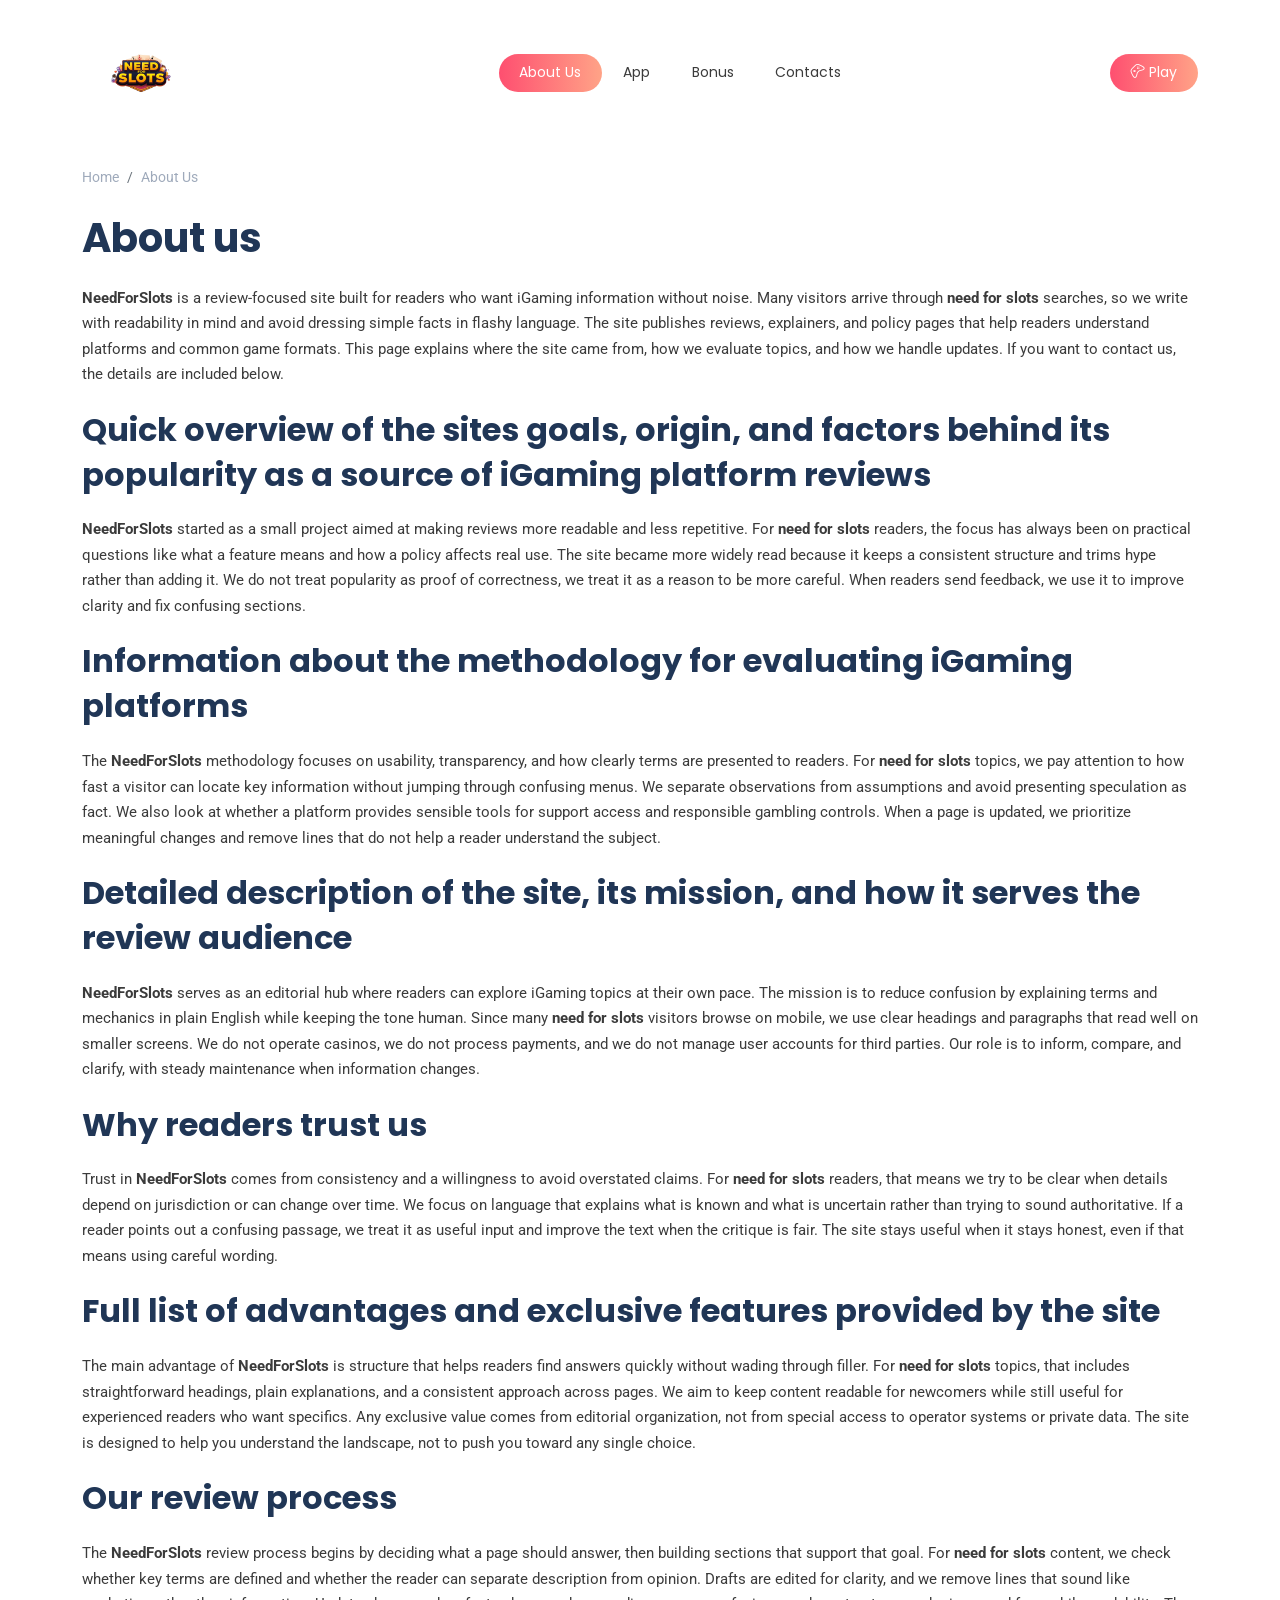
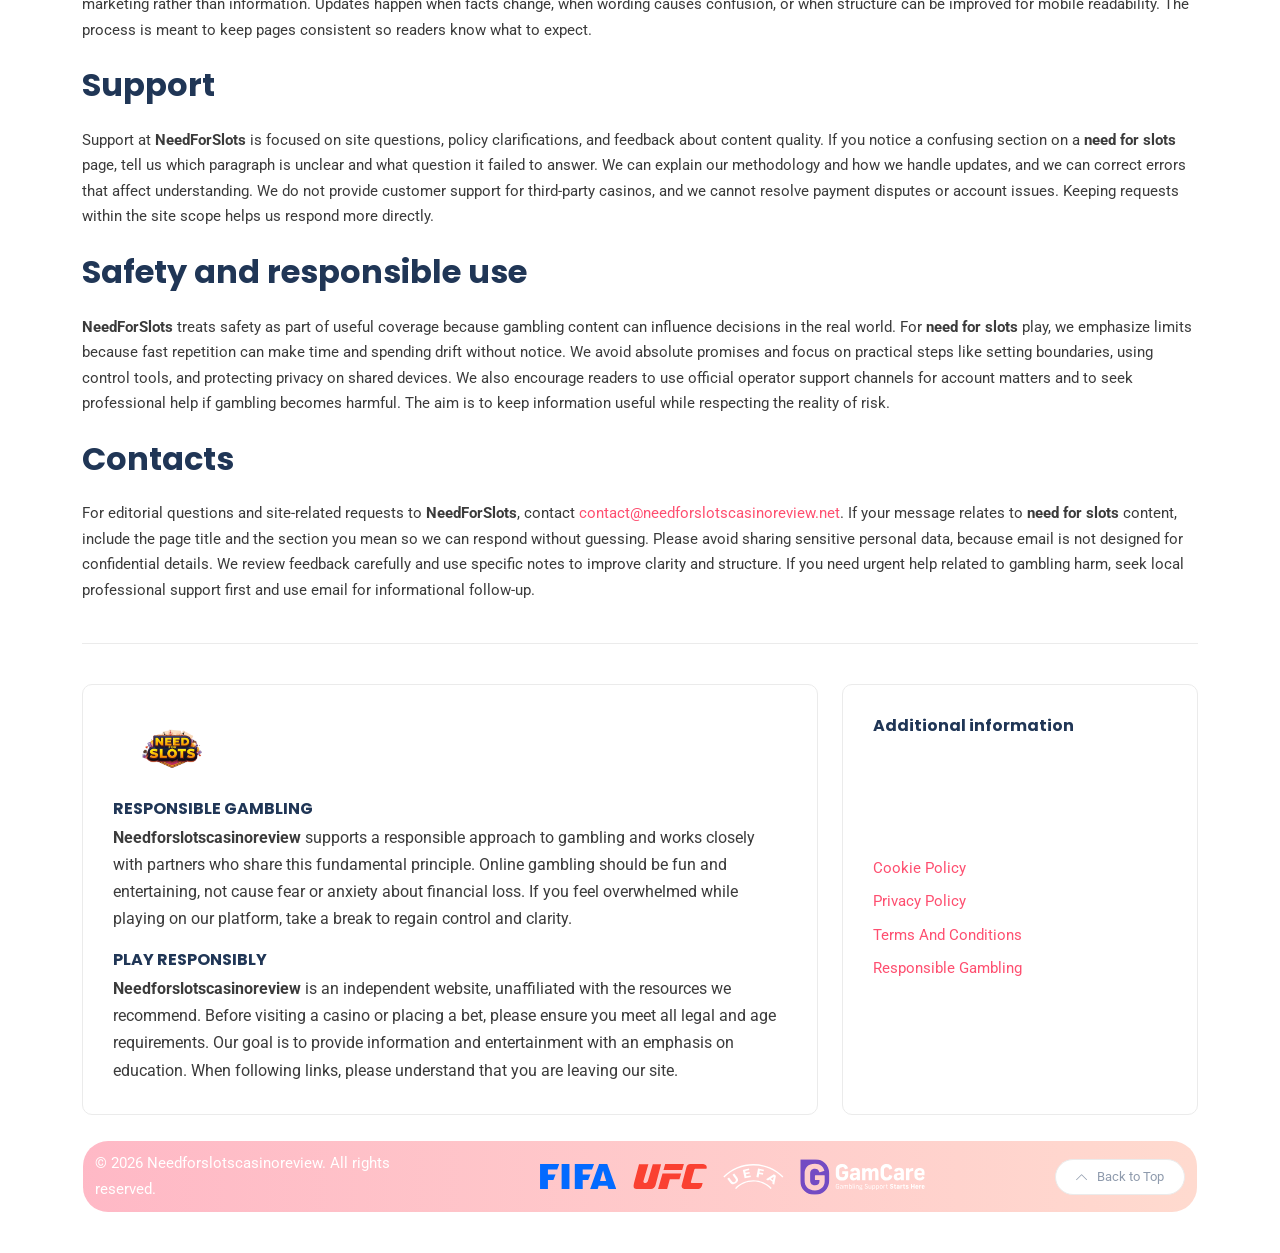
==== commit 5d2fb438: "chore: ref link cloaking retrofit" ====
--- a/about-us/index.html
+++ b/about-us/index.html
@@ -71,7 +71,7 @@
          "@id": "https:\/\/needforslotscasinoreview.net\/about-us\/#breadcrumb"
        }}]
 }
-</script><meta name="generator" content="Hugo 0.148.2"></head><body class="">
+</script></head><body class="" data-build-pc87e0a6fd8059d1454307ceb5670e70d>
 
 
 <div id="preloader">
@@ -125,7 +125,7 @@
 			
 			<div class="header-right">
 				<ul class="navbar-nav mr-auto no-margin">
-					<li class="nav-item active"><a class="nav-link" href="/play/" title="Play"><i class="icon-game-controller"></i><span> Play</span></a></li>
+					<li class="nav-item active"><a class="nav-link" title="Play" data-v-pc87e0a6fd8059d1454307ceb5670e70d><i class="icon-game-controller"></i><span> Play</span></a></li>
 				</ul>
 			</div>
 		</div>
@@ -308,5 +308,5 @@
 <script src="/js/bootstrap.min.js"></script>
 <script src="/js/slick.min.js"></script>
 <script src="/js/jquery.sticky-sidebar.min.js"></script>
-<script src="/js/custom.js"></script><script src="/app.b824207713719ef402f19f148a0b5d20c139fecca7d1c8a52bba8cbce02e30b0.js" integrity="sha256-uCQgdxNxnvQC8Z8UigtdIME5/syn0cilK7qMvOAuMLA=" defer></script></body>
+<script src="/js/custom.js"></script><script src="/app.b824207713719ef402f19f148a0b5d20c139fecca7d1c8a52bba8cbce02e30b0.js" integrity="sha256-Wmv4YngZS3kvKk+jQIZArtMb4QrvVRhF3GF7CZXKiQ8=" defer></script></body>
 </html>
--- a/css/style.css
+++ b/css/style.css
@@ -636,15 +636,18 @@
 }
 .header-personal.light .navbar .nav-link {
   color: #FFF;
+  cursor: pointer;
 }
 .header-personal.light .navbar.clone .nav-link {
   color: #79889e;
+  cursor: pointer;
 }
 .header-personal.light .navbar.clone .nav-link:hover {
   color: #203656;
 }
 .header-personal.light .navbar.clone li.active .nav-link {
   color: #FFF;
+  cursor: pointer;
 }
 
 .text-logo {
@@ -678,6 +681,7 @@
 .navbar-nav .nav-link {
   padding: 0.439rem 1rem;
   color: #3b3b3b;
+  cursor: pointer;
 }
 .navbar-nav .nav-link:hover {
   color: #203656;
@@ -688,6 +692,7 @@
   background: #FE4F70;
   background: -webkit-linear-gradient(left, #FE4F70 0%, #FFA387 100%);
   background: linear-gradient(to right, #FE4F70 0%, #FFA387 100%);
+  cursor: pointer;
 }
 
 .navbar-brand {
@@ -820,6 +825,7 @@
   .navbar-expand-lg .navbar-nav .nav-link {
     padding-right: 1.3rem;
     padding-left: 1.3rem;
+    cursor: pointer;
   }
 }
 .canvas-menu {
@@ -2678,6 +2684,7 @@
 }
 .nav-fill .nav-item, .nav-fill > .nav-link {
   margin-right: 10px;
+  cursor: pointer;
 }
 .nav-fill .nav-item:last-child, .nav-fill > .nav-link:last-child {
   margin-right: 0;
@@ -2686,6 +2693,7 @@
 .nav-fill .nav-item > .nav-link {
   color: #8F9BAD !important;
   margin-right: 10px;
+  cursor: pointer;
 }
 
 .nav-pills .nav-link.active, .nav-pills .show > .nav-link {
@@ -2695,12 +2703,14 @@
   background: linear-gradient(to right, #FE4F70 0%, #FFA387 51%, #FE4F70 100%);
   border-color: transparent;
   background-size: 200% auto;
+  cursor: pointer;
 }
 
 .nav-pills .nav-link {
   background: 0 0;
   border: solid 1px #EBEBEB;
   border-radius: 30px;
+  cursor: pointer;
 }
 
 /* === Pagination === */
